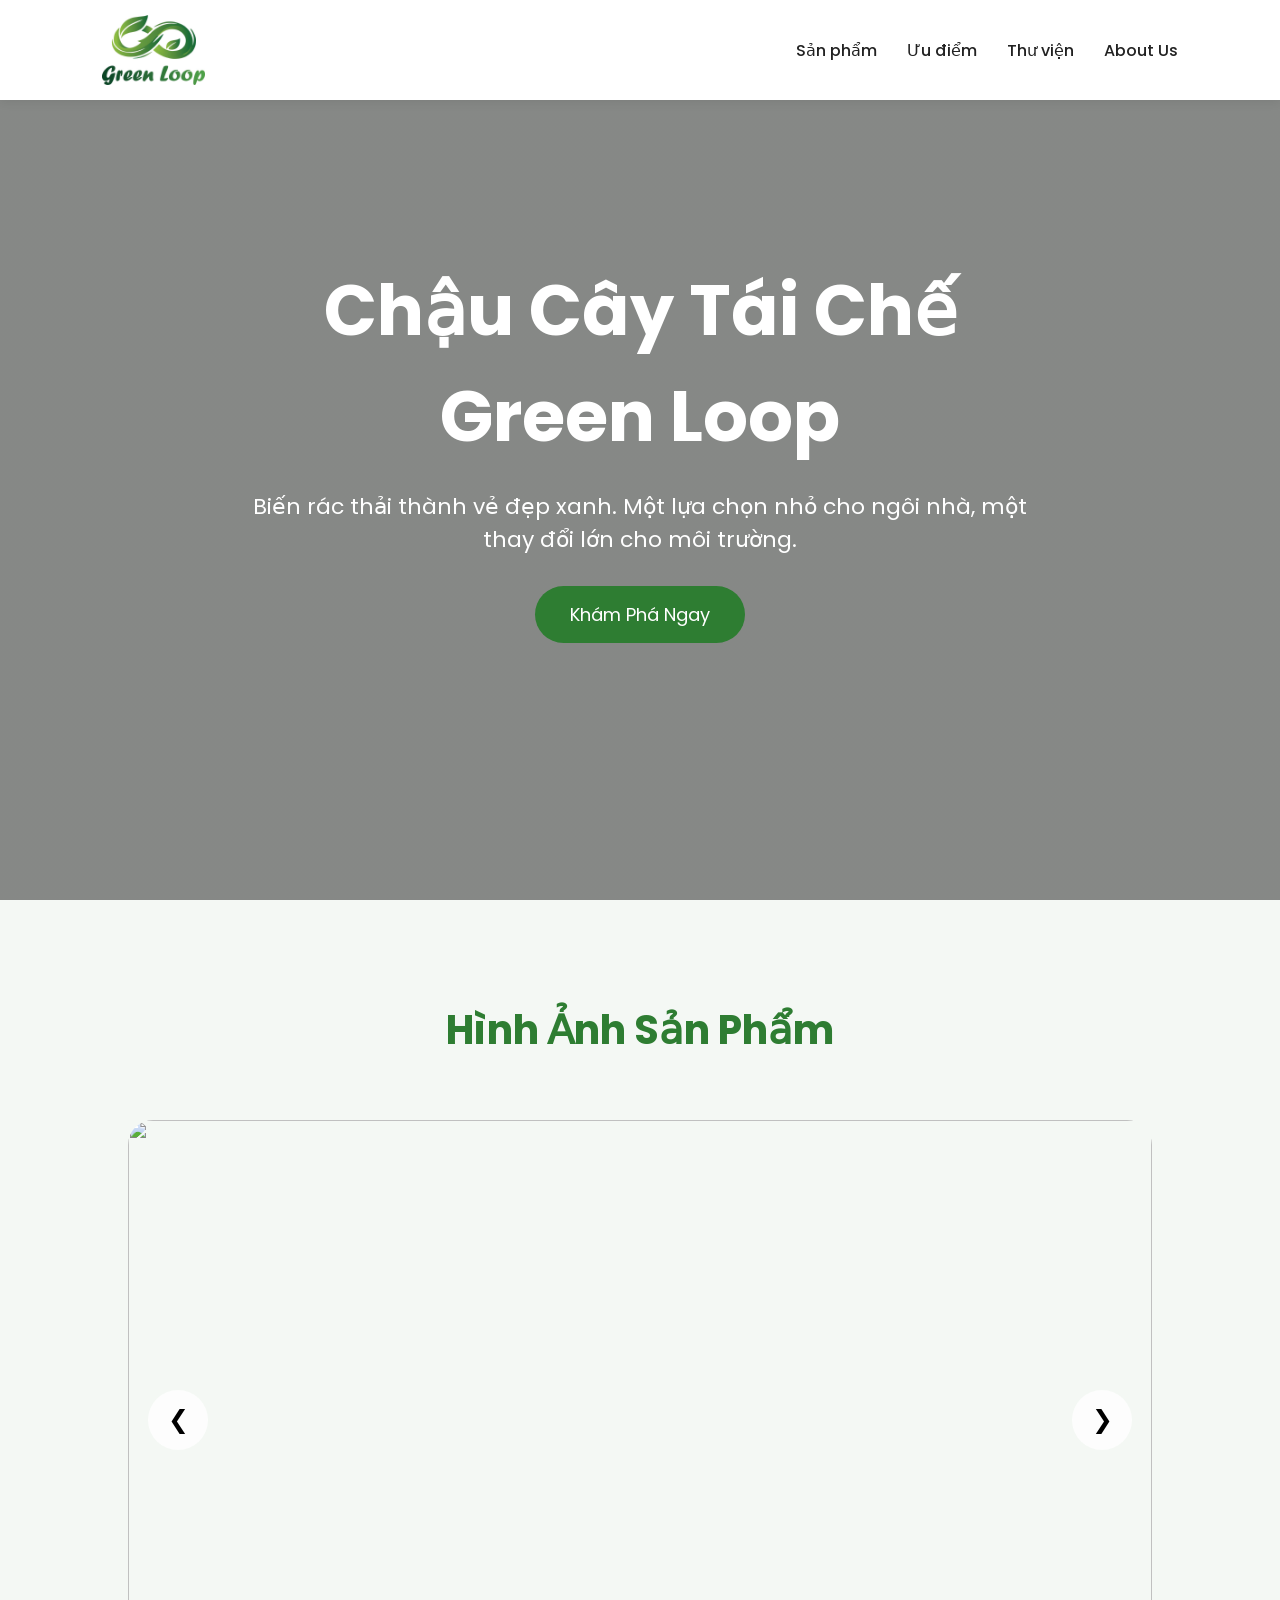
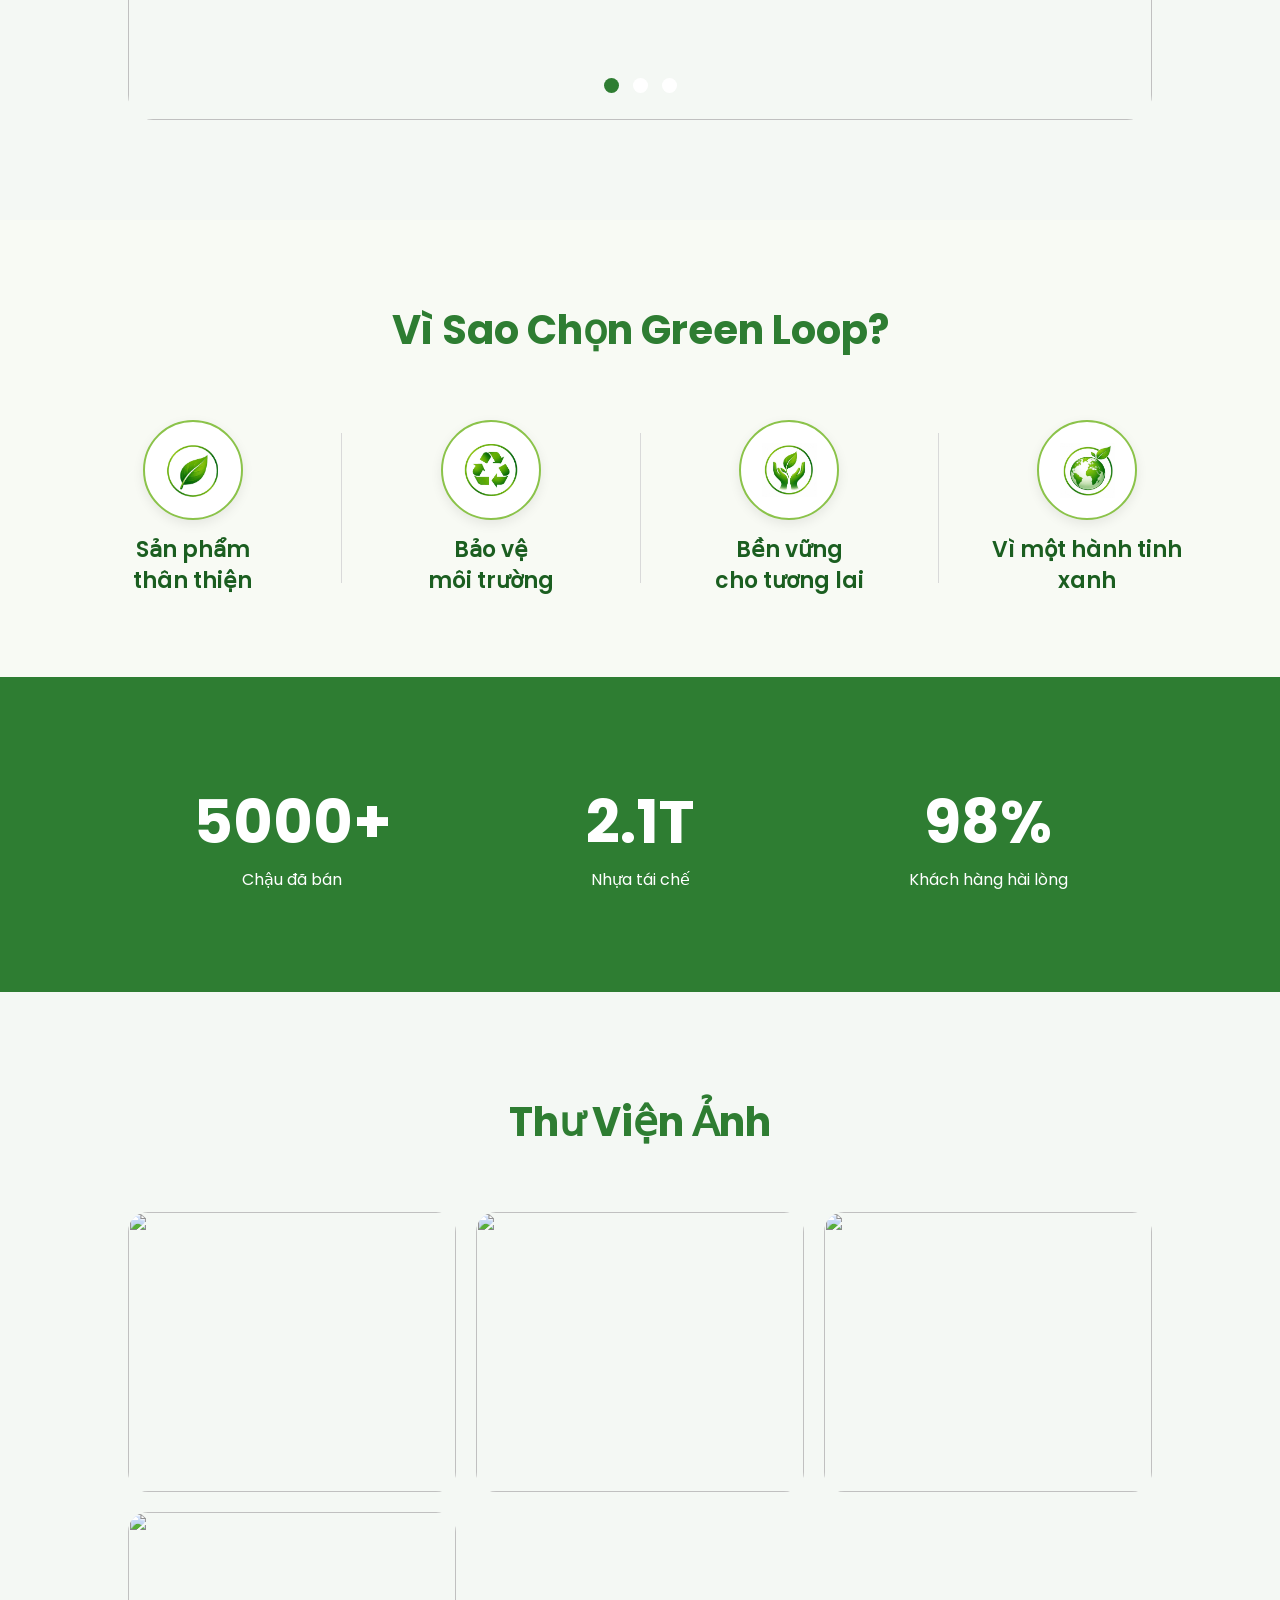
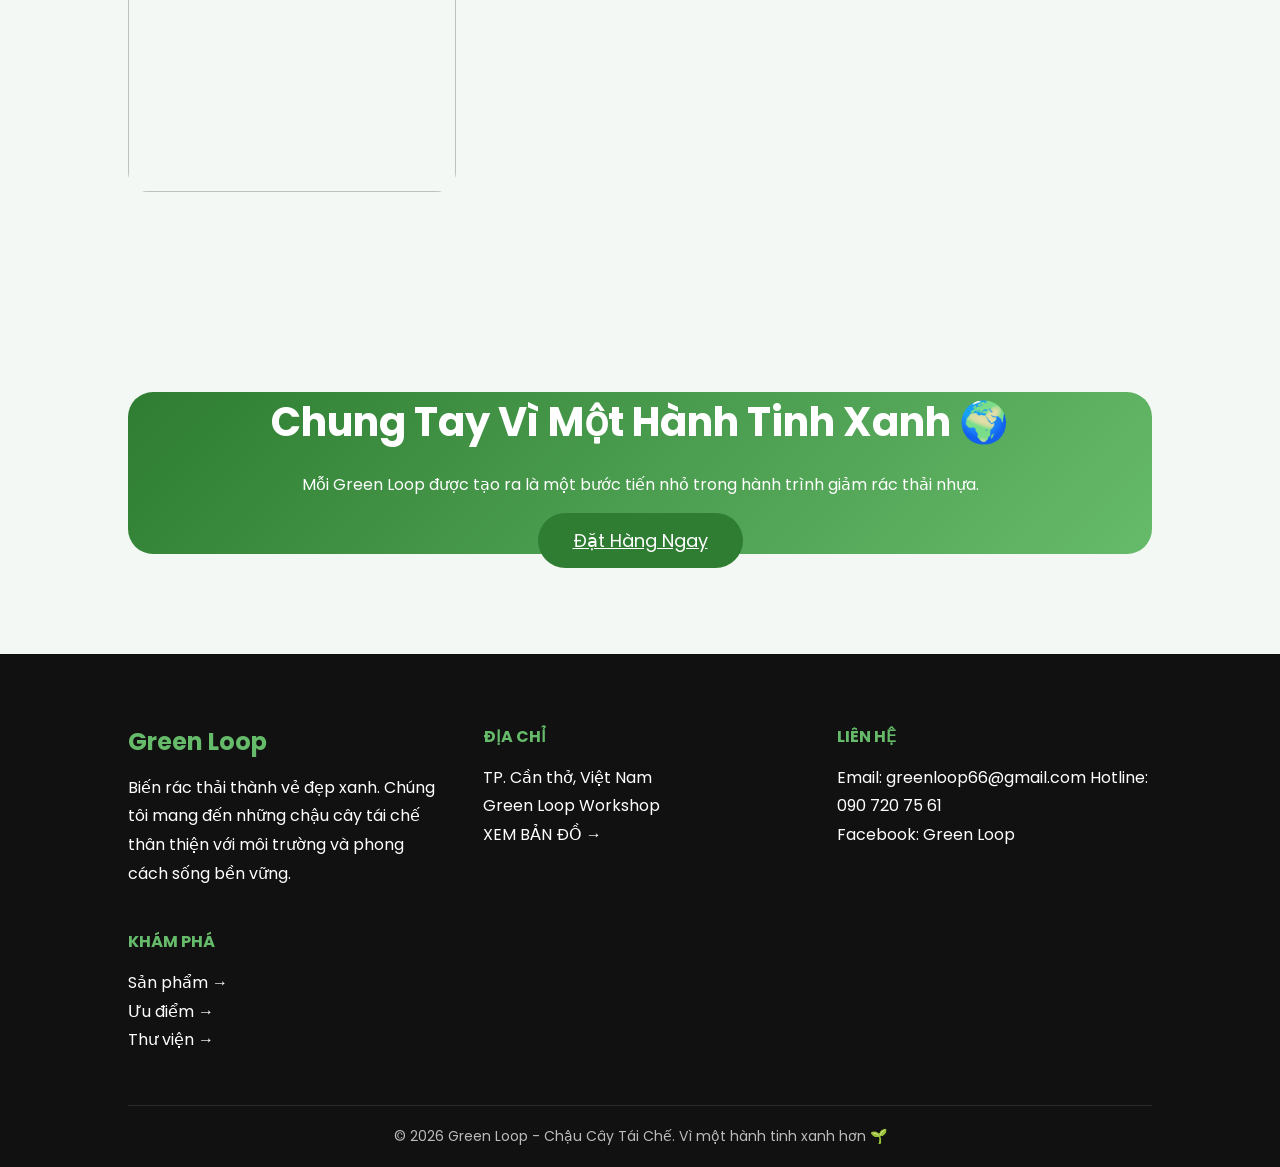
==== index.html @ 4710fe9a "fix" ====
<!DOCTYPE html>
<html lang="vi">
<head>
<meta charset="UTF-8">
<meta name="viewport" content="width=device-width, initial-scale=1.0">
<title>Green Loop - Chậu Cây Tái Chế</title>

<link href="https://fonts.googleapis.com/css2?family=Poppins:wght@300;400;500;600;700&display=swap" rel="stylesheet">

<style>

*{
    margin:0;
    padding:0;
    box-sizing:border-box;
    font-family:'Poppins',sans-serif;
}

html{
    scroll-behavior:smooth;
}

body{
    background:#f4f8f4;
    color:#333;
}

/* NAVBAR */

nav{
    position:fixed;
    top:0;
    width:100%;
    z-index:1000;
    display:flex;
    justify-content:space-between;
    align-items:center;
    padding:15px 8%;
    background:white;
    box-shadow:0 2px 10px rgba(0,0,0,.08);
}

.logo{
    display:flex;
    align-items:center;
}

.logo img{
    height:70px;
    width:auto;
    display:block;
}

nav ul{
    display:flex;
    list-style:none;
    gap:30px;
}

nav a{
    text-decoration:none;
    color:#222;
    font-weight:500;
}

/* HERO */

.hero{
    height:100vh;
    background:
    linear-gradient(rgba(0,0,0,.45),rgba(0,0,0,.45)),
    url('https://images.unsplash.com/photo-1485955900006-10f4d324d411?auto=format&fit=crop&w=1600&q=80');

    background-size:cover;
    background-position:center;

    display:flex;
    justify-content:center;
    align-items:center;
    text-align:center;
    color:white;
}

.hero-content{
    max-width:800px;
}

.hero h1{
    font-size:70px;
    margin-bottom:20px;
}

.hero p{
    font-size:22px;
    margin-bottom:30px;
}

.btn{
    background:#2e7d32;
    color:white;
    border:none;
    padding:15px 35px;
    border-radius:40px;
    cursor:pointer;
    font-size:18px;
    transition:.3s;
}

.btn:hover{
    transform:translateY(-4px);
}

/* SECTION */

section{
    padding:100px 10%;
}

.title{
    text-align:center;
    margin-bottom:60px;
    font-size:40px;
    color:#2e7d32;
}

/* SLIDER */

.slider{
    width:100%;
    height:600px;
    position:relative;
    overflow:hidden;
    border-radius:25px;
}

.slide{
    position:absolute;
    width:100%;
    height:100%;
    opacity:0;
    transition:1s;
}

.slide.active{
    opacity:1;
}

.slide img{
    width:100%;
    height:100%;
    object-fit:cover;
}

.prev,.next{
    position:absolute;
    top:50%;
    transform:translateY(-50%);
    width:60px;
    height:60px;
    border:none;
    border-radius:50%;
    font-size:25px;
    cursor:pointer;
    background:rgba(255,255,255,.8);
}

.prev{
    left:20px;
}

.next{
    right:20px;
}

.dots{
    position:absolute;
    bottom:20px;
    width:100%;
    text-align:center;
}

.dot{
    width:15px;
    height:15px;
    display:inline-block;
    margin:0 5px;
    border-radius:50%;
    background:white;
    cursor:pointer;
}

.dot.active{
    background:#2e7d32;
}

/* FEATURES */

.features{
    display:grid;
    grid-template-columns:repeat(auto-fit,minmax(250px,1fr));
    gap:30px;
}

.card{
    background:white;
    padding:35px;
    border-radius:20px;
    text-align:center;
    box-shadow:0 5px 20px rgba(0,0,0,.08);
    transition:.3s;
}

.card:hover{
    transform:translateY(-10px);
}

.card h3{
    margin:15px 0;
}

/* COUNTER */

.counter{
    background:#2e7d32;
    color:white;
}

.counter-grid{
    display:grid;
    grid-template-columns:repeat(3,1fr);
    text-align:center;
    gap:20px;
}

.number{
    font-size:60px;
    font-weight:bold;
}

/* GALLERY */

.gallery{
    display:grid;
    grid-template-columns:repeat(auto-fit,minmax(250px,1fr));
    gap:20px;
}

.gallery img{
    width:100%;
    height:280px;
    object-fit:cover;
    border-radius:20px;
    transition:.3s;
}

.gallery img:hover{
    transform:scale(1.05);
}

/* CTA */

.cta{
    text-align:center;
    background:linear-gradient(135deg,#2e7d32,#66bb6a);
    color:white;
    border-radius:25px;
}

/* FOOTER */


.footer-modern{
    background:#111;
    color:white;
    padding:70px 10% 20px;
}

.footer-container{
    display:grid;
    grid-template-columns:repeat(auto-fit,minmax(250px,1fr));
    gap:40px;
}

.footer-column h2{
    color:#66bb6a;
    margin-bottom:15px;
}

.footer-column h4{
    margin-bottom:15px;
    color:#66bb6a;
}

.footer-column p{
    line-height:1.8;
}

.footer-column a{
    color:#fff;
    text-decoration:none;
    transition:.3s;
}

.footer-column a:hover{
    color:#66bb6a;
}

.footer-bottom{
    text-align:center;
    margin-top:50px;
    padding-top:20px;
    border-top:1px solid rgba(255,255,255,.1);
    font-size:14px;
    color:#bbb;
}
/* map */
.map-modal{
    display:none;
    position:fixed;
    top:0;
    left:0;
    width:100%;
    height:100%;
    background:rgba(0,0,0,.7);
    z-index:9999;
}

.map-content{
    position:absolute;
    top:50%;
    left:50%;
    transform:translate(-50%,-50%);
    width:90%;
    max-width:900px;
    height:600px;
    background:white;
    border-radius:20px;
    overflow:hidden;
}

.map-content iframe{
    width:100%;
    height:100%;
    border:none;
}

.close-map{
    position:absolute;
    right:20px;
    top:10px;
    font-size:35px;
    cursor:pointer;
    z-index:1;
    color:#333;
}



@media(max-width:768px){

.hero h1{
    font-size:40px;
}

.hero p{
    font-size:18px;
}

.counter-grid{
    grid-template-columns:1fr;
}

.slider{
    height:300px;
}

}
#features{
    background:#f8faf4;
    padding:80px 5%;
}

.features-row{
    display:flex;
    justify-content:space-evenly;
    align-items:center;
}

.feature-item{
    width:220px;
    text-align:center;
}

.feature-icon{
    width:100px;
    height:100px;
    margin:0 auto 15px;
    border:2px solid #8bc34a;
    border-radius:50%;
    background:white;
    display:flex;
    justify-content:center;
    align-items:center;
    box-shadow:0 4px 12px rgba(0,0,0,.08);
}

.feature-icon img{
    width:55px;
    height:55px;
    object-fit:contain;
    display:block;
    margin:auto;
}

.feature-item h3{
    color:#1b5e20;
    font-size:22px;
    font-weight:600;
    line-height:1.4;
}

.feature-divider{
    width:1px;
    height:150px;
    background:#d9d9d9;
    margin:0 20px;
}
</style>
</head>
<body>

<nav>
    <a href="#top" class="logo">
    <img src="../images/logogreenloop.jpg" alt="Green Loop Logo">
</a>

    <ul>
        <li><a href="#slider">Sản phẩm</a></li>
        <li><a href="#features">Ưu điểm</a></li>
        <li><a href="#gallery">Thư viện</a></li>
        <li><a href="#footer">About Us</a></li>
    </ul>
</nav>

<section class="hero">
    <div class="hero-content">
        <h1>Chậu Cây Tái Chế Green Loop</h1>

        <p>
            Biến rác thải thành vẻ đẹp xanh.
            Một lựa chọn nhỏ cho ngôi nhà,
            một thay đổi lớn cho môi trường.
        </p>

        <button class="btn">
            Khám Phá Ngay
        </button>
    </div>
</section>

<section id="slider">

    <h2 class="title">Hình Ảnh Sản Phẩm</h2>

    <div class="slider">

        <div class="slide active">
            <img src="https://images.unsplash.com/photo-1463320726281-696a485928c7?auto=format&fit=crop&w=1400&q=80">
        </div>

        <div class="slide">
            <img src="https://images.unsplash.com/photo-1416879595882-3373a0480b5b?auto=format&fit=crop&w=1400&q=80">
        </div>

        <div class="slide">
            <img src="https://images.unsplash.com/photo-1466692476868-aef1dfb1e735?auto=format&fit=crop&w=1400&q=80">
        </div>

        <button class="prev">&#10094;</button>
        <button class="next">&#10095;</button>

        <div class="dots">
            <span class="dot active"></span>
            <span class="dot"></span>
            <span class="dot"></span>
        </div>

    </div>

</section>

<section id="features">

    <h2 class="title">Vì Sao Chọn Green Loop?</h2>

    <div class="features-row">

        <div class="feature-item">
            <div class="feature-icon">
                <img src="../images/leaf.png" alt="Leaf">
            </div>
            <h3>Sản phẩm<br>thân thiện</h3>
        </div>

        <div class="feature-divider"></div>

        <div class="feature-item">
            <div class="feature-icon">
                <img src="../images/recycle.png" alt="Recycle">
            </div>
            <h3>Bảo vệ<br>môi trường</h3>
        </div>

        <div class="feature-divider"></div>

        <div class="feature-item">
            <div class="feature-icon">
                <img src="../images/sustainability.png" alt="Sustainability">
            </div>
            <h3>Bền vững<br>cho tương lai</h3>
        </div>

        <div class="feature-divider"></div>

        <div class="feature-item">
            <div class="feature-icon">
                <img src="../images/earth.png" alt="Earth">
            </div>
            <h3>Vì một hành tinh<br>xanh</h3>
        </div>

    </div>

</section>

<section class="counter">

    <div class="counter-grid">

        <div>
            <div class="number">5000+</div>
            <p>Chậu đã bán</p>
        </div>

        <div>
            <div class="number">2.1T</div>
            <p>Nhựa tái chế</p>
        </div>

        <div>
            <div class="number">98%</div>
            <p>Khách hàng hài lòng</p>
        </div>

    </div>

</section>

<section id="gallery">

    <h2 class="title">Thư Viện Ảnh</h2>

    <div class="gallery">

        <img src="https://images.unsplash.com/photo-1485955900006-10f4d324d411?auto=format&fit=crop&w=800&q=80">

        <img src="https://images.unsplash.com/photo-1463320726281-696a485928c7?auto=format&fit=crop&w=800&q=80">

        <img src="https://images.unsplash.com/photo-1416879595882-3373a0480b5b?auto=format&fit=crop&w=800&q=80">

        <img src="https://images.unsplash.com/photo-1466692476868-aef1dfb1e735?auto=format&fit=crop&w=800&q=80">

    </div>

</section>

<section>

    <div class="cta">

        <h2 style="font-size:40px;margin-bottom:20px">
            Chung Tay Vì Một Hành Tinh Xanh 🌍
        </h2>

        <p style="margin-bottom:30px">
            Mỗi Green Loop được tạo ra là một bước tiến nhỏ
            trong hành trình giảm rác thải nhựa.
        </p>

       <a href="https://www.facebook.com/profile.php?id=61590244239722" class="btn">
    Đặt Hàng Ngay
</a>

    </div>

</section>


<footer id="footer" class="footer-modern">

    <div class="footer-container">

        <div class="footer-column">
            <h2>Green Loop</h2>
            <p>
                Biến rác thải thành vẻ đẹp xanh.
                Chúng tôi mang đến những chậu cây tái chế thân thiện
                với môi trường và phong cách sống bền vững.
            </p>
        </div>

        <div class="footer-column">
            <h4>ĐỊA CHỈ</h4>
            <p>
                TP. Cần thở, Việt Nam<br>
                Green Loop Workshop<br>
                <a href="#" onclick="openMap(); return false;">
    XEM BẢN ĐỒ →
</a>
            </p>
        </div>

        <div class="footer-column">
            <h4>LIÊN HỆ</h4>
            <p>
                Email:
                <a href="https://mail.google.com/mail/?view=cm&fs=1&to=greenloop66@gmail.com">
    greenloop66@gmail.com
</a>

                Hotline:
                <a href="tel:090 720 75 61">
                    090 720 75 61
                </a><br>

                Facebook:
                <a href="https://www.facebook.com/profile.php?id=61590244239722">
                    Green Loop
                </a>
            </p>
        </div>

        <div class="footer-column">
            <h4>KHÁM PHÁ</h4>

            <p>
                <a href="#slider">Sản phẩm →</a><br>
                <a href="#features">Ưu điểm →</a><br>
                <a href="#gallery">Thư viện →</a>
            </p>

        </div>

    </div>

    <div class="footer-bottom">
        © 2026 Green Loop - Chậu Cây Tái Chế. Vì một hành tinh xanh hơn 🌱
    </div>

</footer>

<div id="mapModal" class="map-modal">

    <div class="map-content">

        <span class="close-map" onclick="closeMap()">&times;</span>

        <iframe
            src="https://www.google.com/maps?q=10.047038449428412, 105.78667939641484&z=15&output=embed"
            allowfullscreen=""
            loading="lazy">
        </iframe>

    </div>

</div>

<script>

const slides=document.querySelectorAll('.slide');
const dots=document.querySelectorAll('.dot');
const next=document.querySelector('.next');
const prev=document.querySelector('.prev');

let current=0;

function showSlide(index){

slides.forEach(slide=>{
slide.classList.remove('active');
});

dots.forEach(dot=>{
dot.classList.remove('active');
});

slides[index].classList.add('active');
dots[index].classList.add('active');

}
function openMap(){
    document.getElementById('mapModal').style.display='block';
}

function closeMap(){
    document.getElementById('mapModal').style.display='none';
}

window.addEventListener('click',function(e){
    const modal=document.getElementById('mapModal');

    if(e.target===modal){
        modal.style.display='none';
    }
});

function nextSlide(){

current++;

if(current>=slides.length){
current=0;
}

showSlide(current);

}

function prevSlide(){

current--;

if(current<0){
current=slides.length-1;
}

showSlide(current);

}

next.addEventListener('click',nextSlide);
prev.addEventListener('click',prevSlide);

dots.forEach((dot,index)=>{

dot.addEventListener('click',()=>{

current=index;
showSlide(current);

});

});

setInterval(nextSlide,4000);

</script>

</body>
</html>
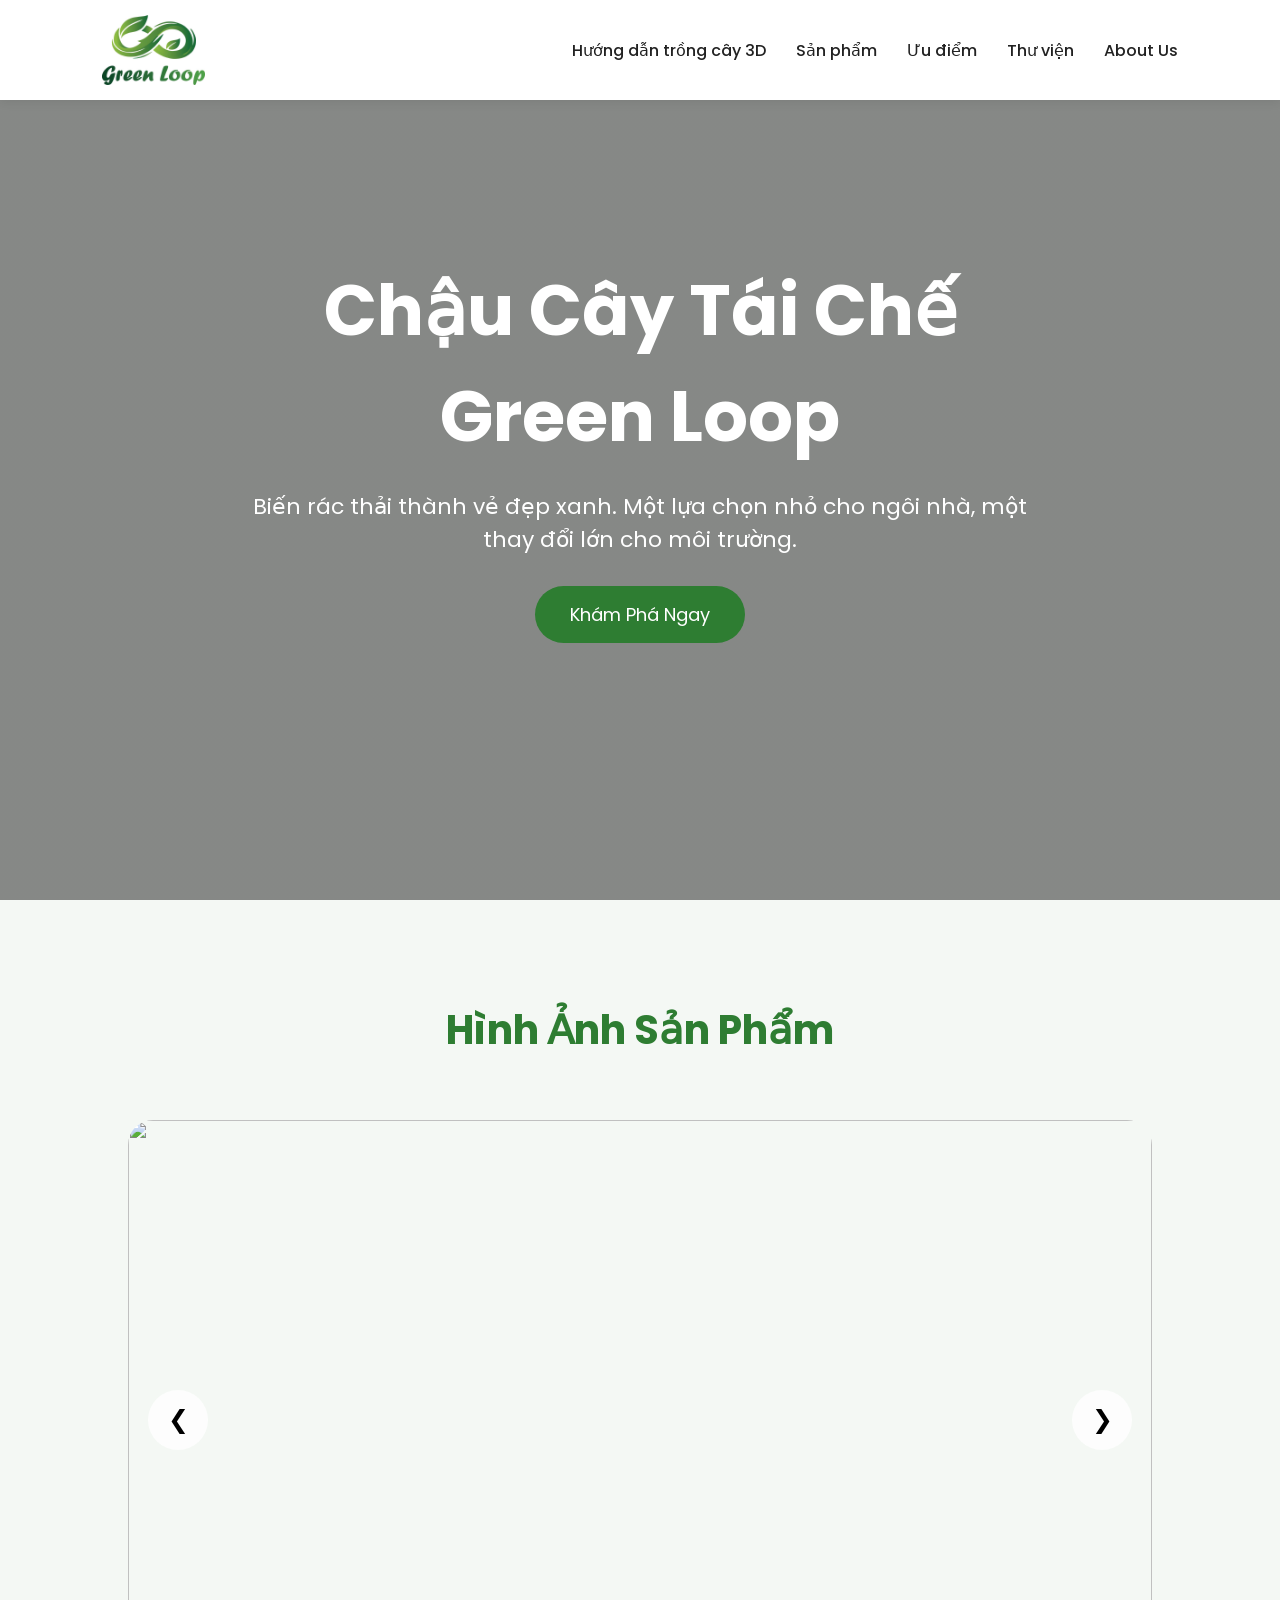
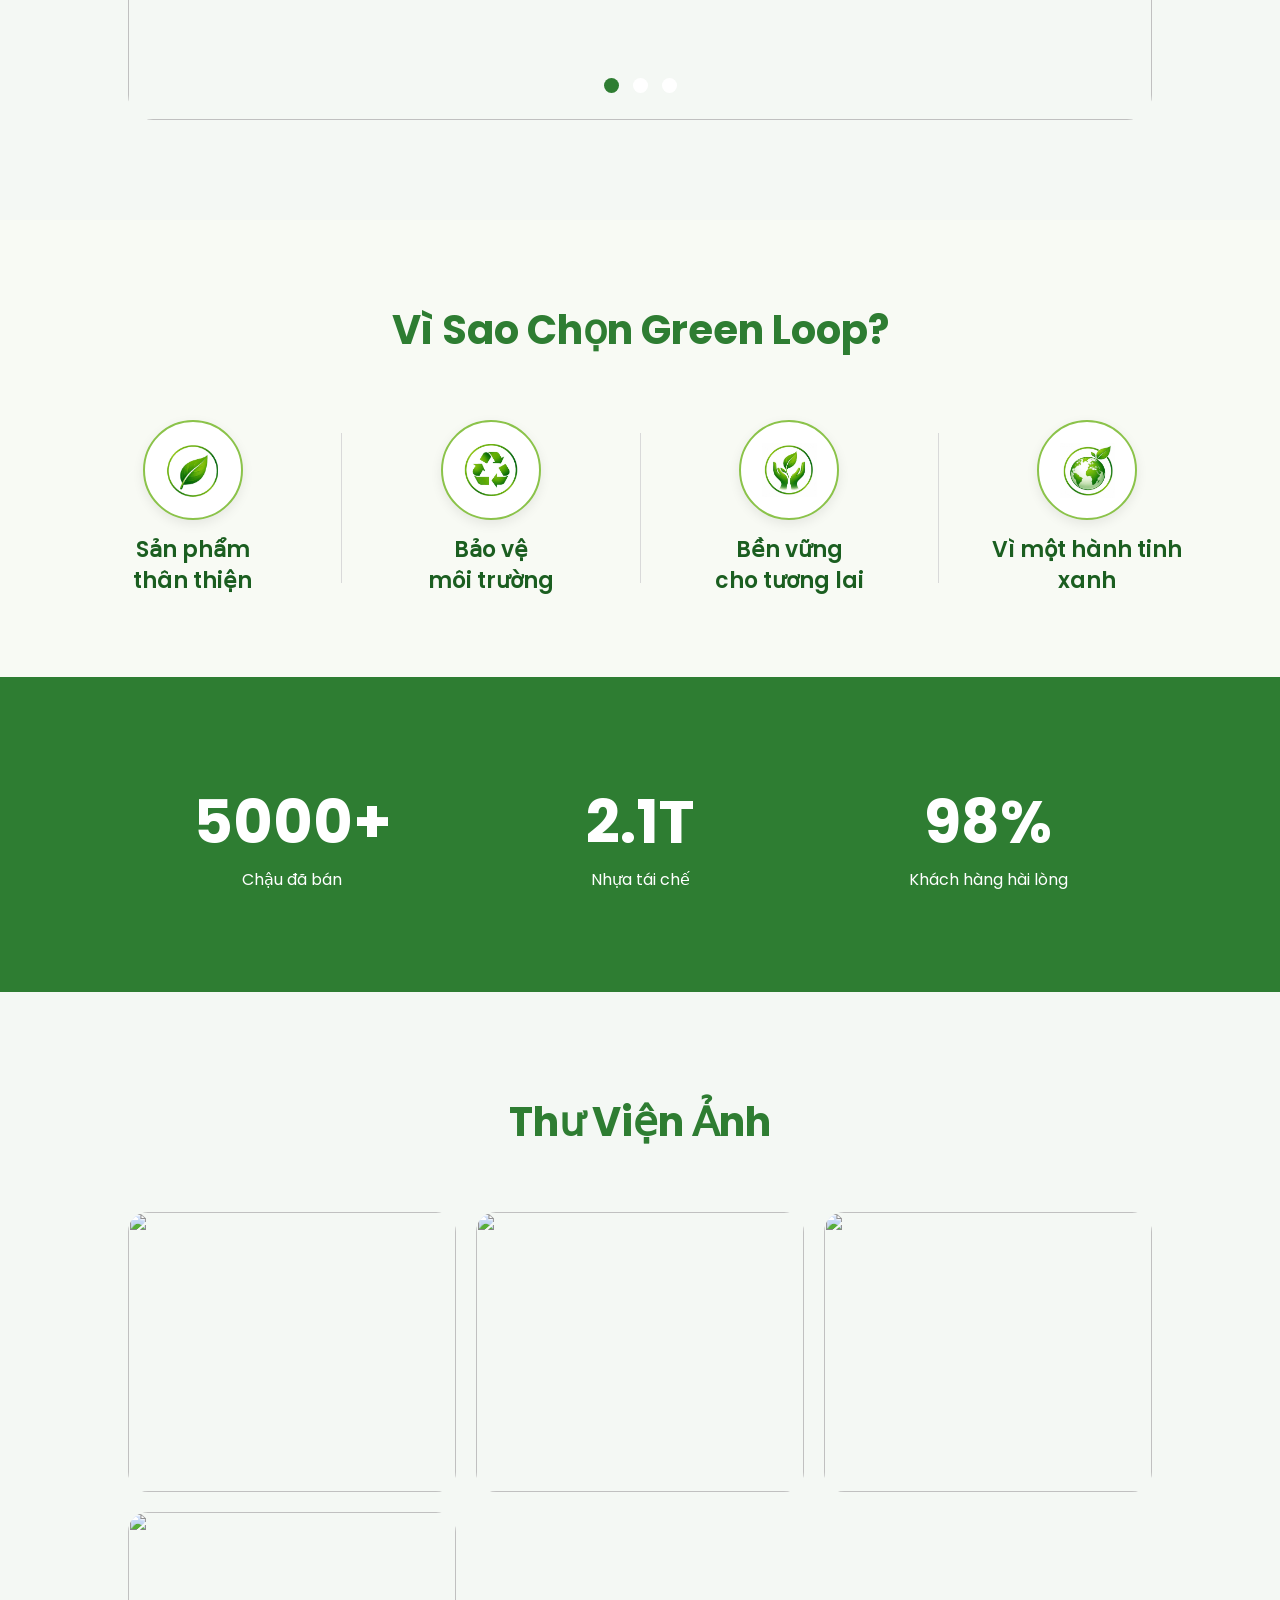
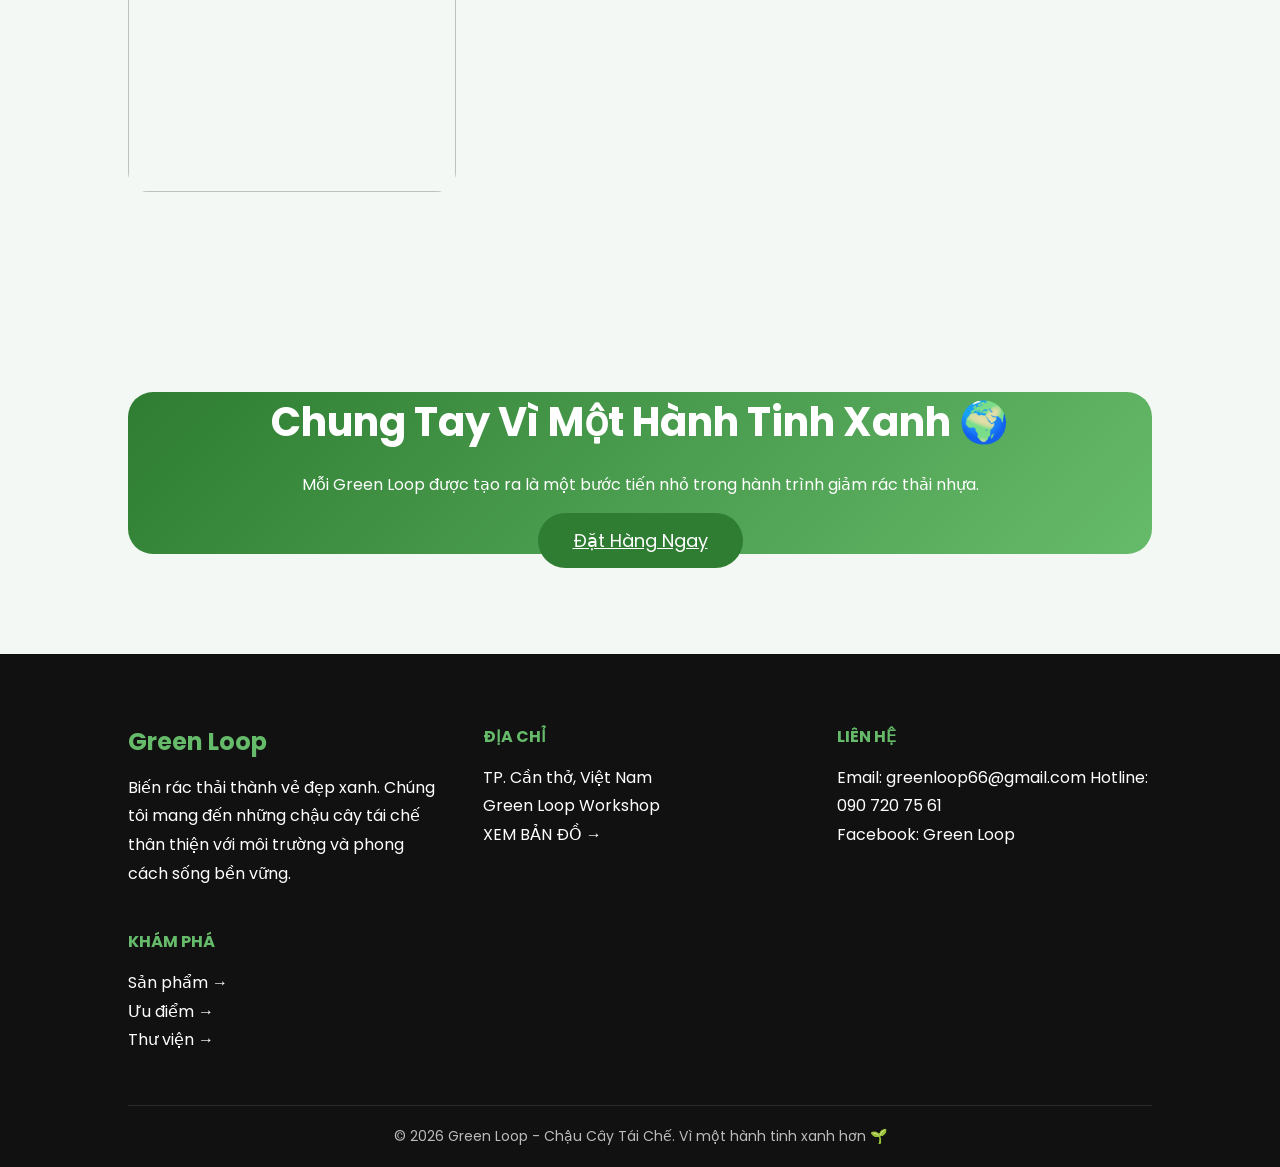
==== commit 5cb6c0a8: "done-guide" ====
--- a/index.html
+++ b/index.html
@@ -431,10 +431,13 @@
 
 <nav>
     <a href="#top" class="logo">
-    <img src="../images/logogreenloop.jpg" alt="Green Loop Logo">
+    <img src="images/logogreenloop.jpg" alt="Green Loop Logo">
 </a>
 
     <ul>
+       <li></li> <a href="/guide.html">
+    Hướng dẫn trồng cây 3D
+</a></li>
         <li><a href="#slider">Sản phẩm</a></li>
         <li><a href="#features">Ưu điểm</a></li>
         <li><a href="#gallery">Thư viện</a></li>
@@ -497,7 +500,7 @@
 
         <div class="feature-item">
             <div class="feature-icon">
-                <img src="../images/leaf.png" alt="Leaf">
+                <img src="images/leaf.png" alt="Leaf">
             </div>
             <h3>Sản phẩm<br>thân thiện</h3>
         </div>
@@ -506,7 +509,7 @@
 
         <div class="feature-item">
             <div class="feature-icon">
-                <img src="../images/recycle.png" alt="Recycle">
+                <img src="images/recycle.png" alt="Recycle">
             </div>
             <h3>Bảo vệ<br>môi trường</h3>
         </div>
@@ -515,7 +518,7 @@
 
         <div class="feature-item">
             <div class="feature-icon">
-                <img src="../images/sustainability.png" alt="Sustainability">
+                <img src="images/sustainability.png" alt="Sustainability">
             </div>
             <h3>Bền vững<br>cho tương lai</h3>
         </div>
@@ -524,7 +527,7 @@
 
         <div class="feature-item">
             <div class="feature-icon">
-                <img src="../images/earth.png" alt="Earth">
+                <img src="images/earth.png" alt="Earth">
             </div>
             <h3>Vì một hành tinh<br>xanh</h3>
         </div>
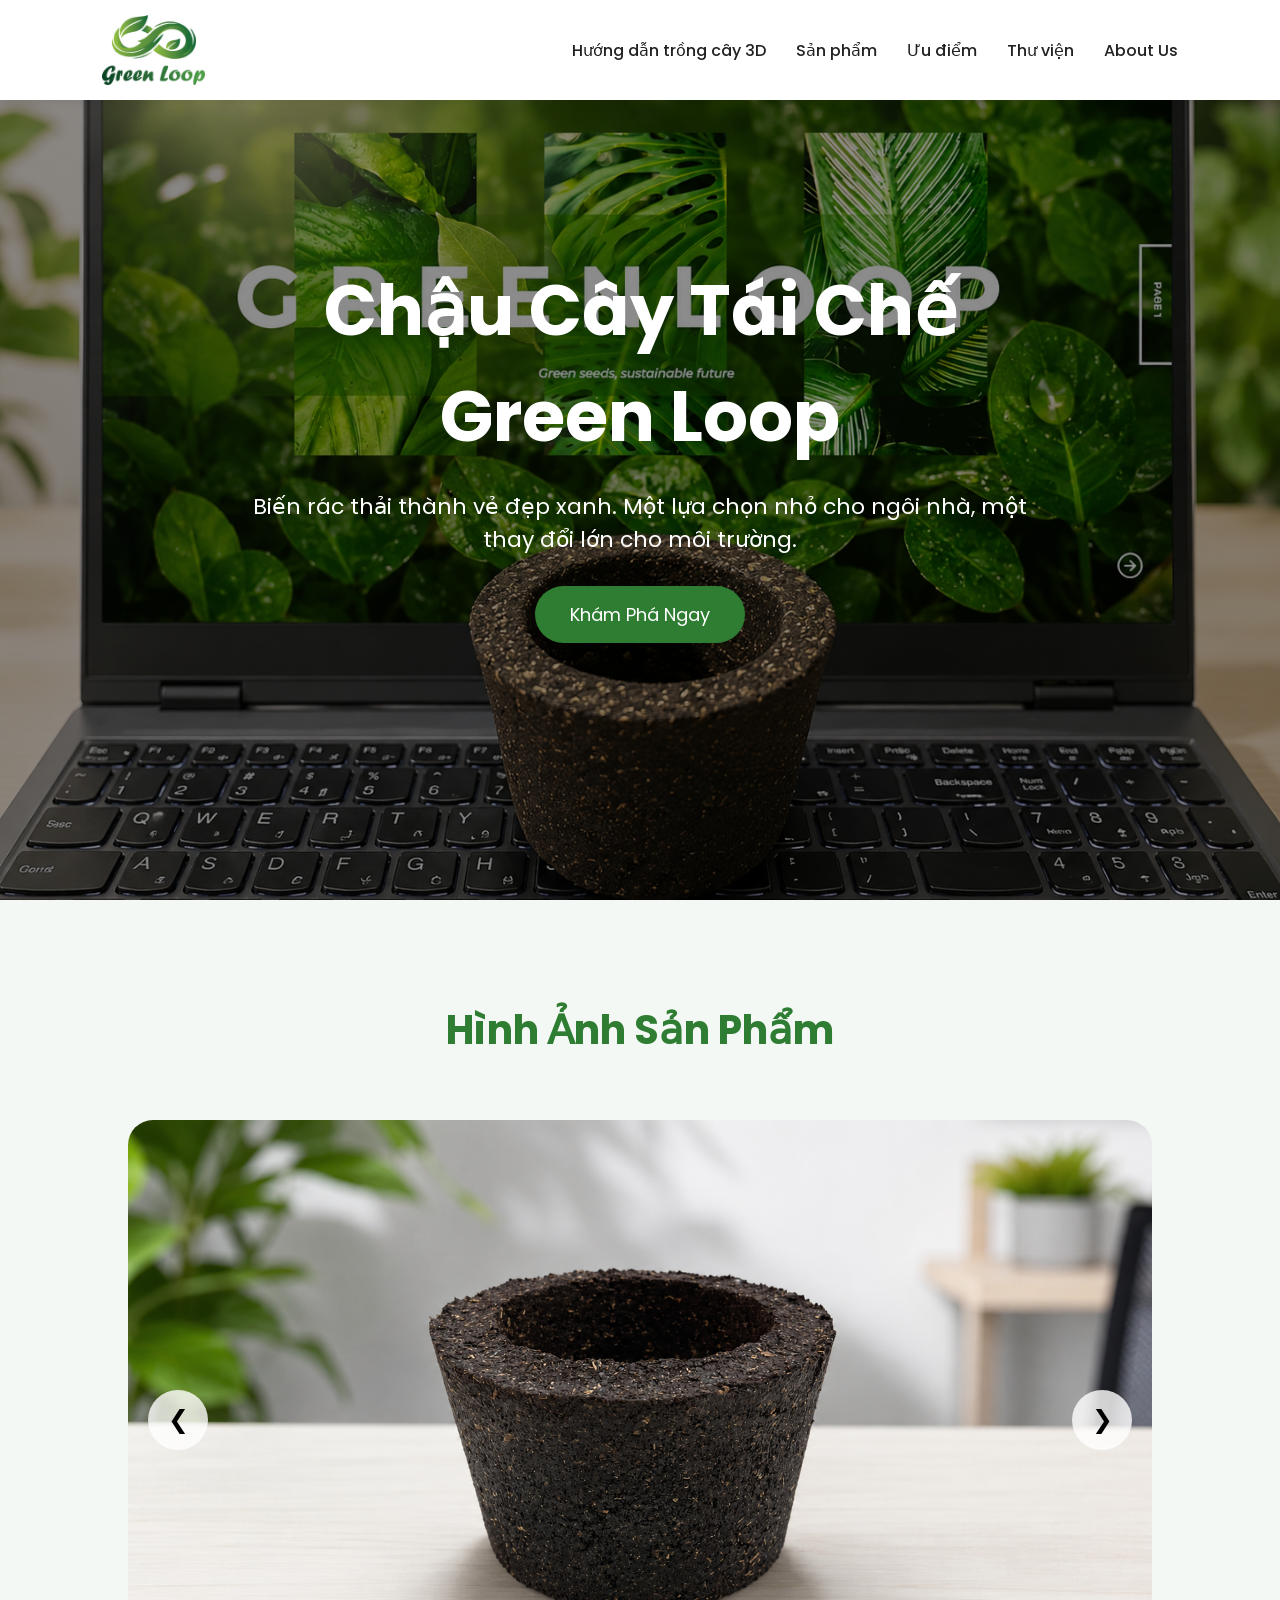
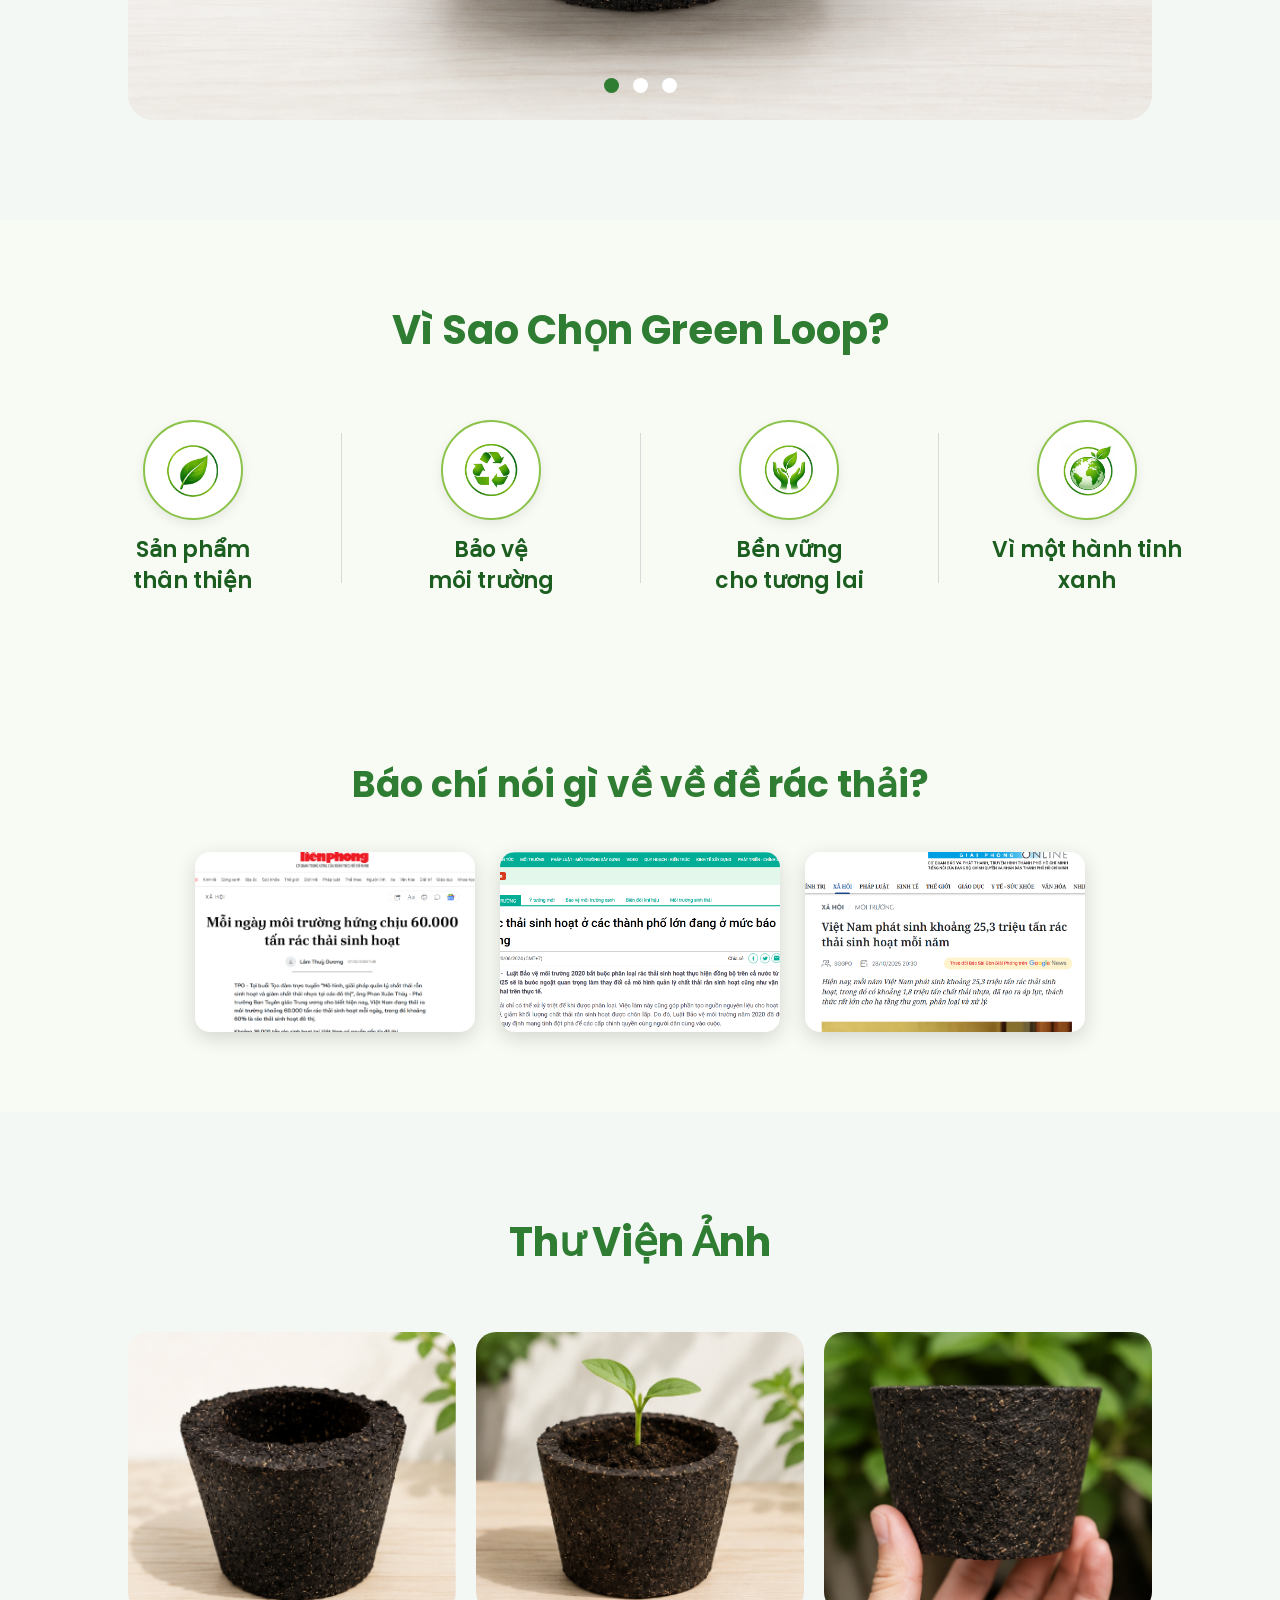
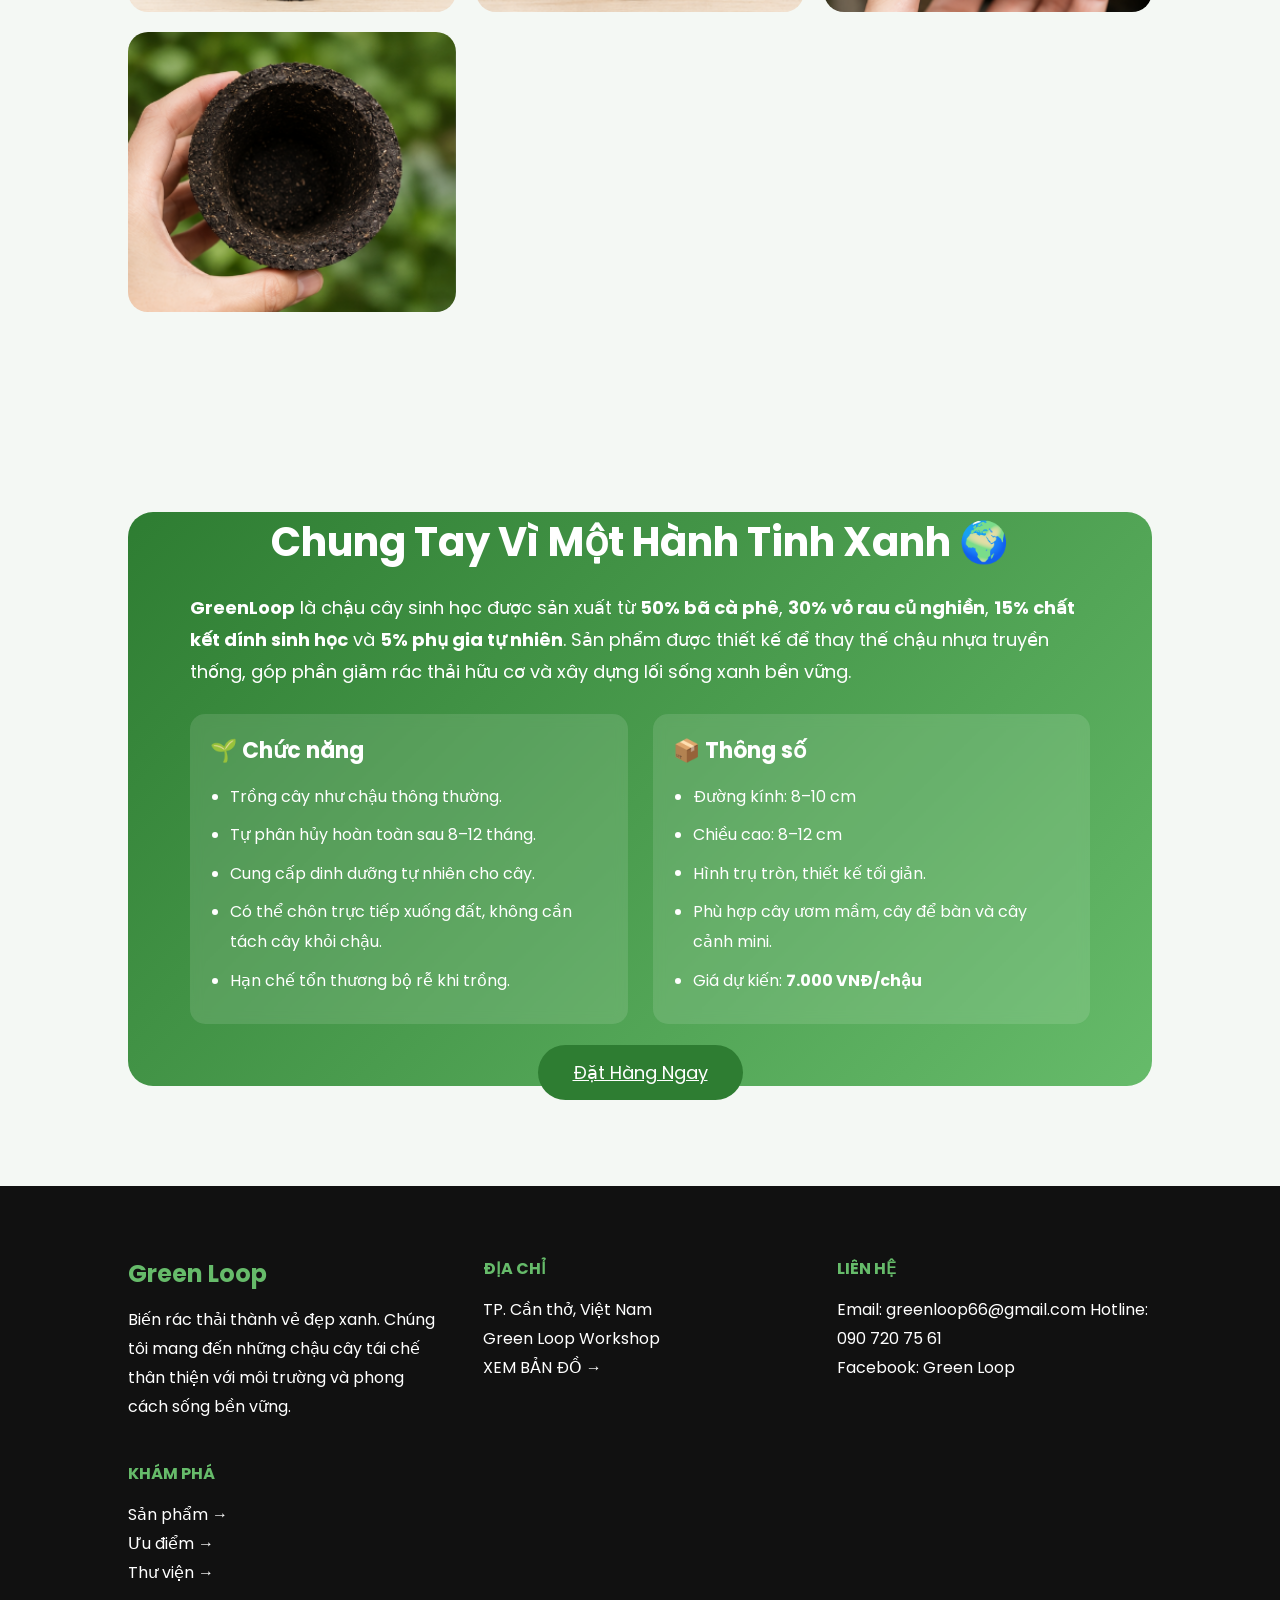
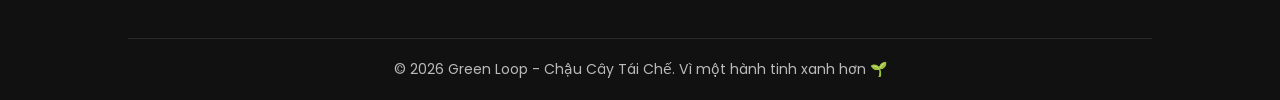
==== commit 04795877: "alldonehtml" ====
--- a/index.html
+++ b/index.html
@@ -69,7 +69,7 @@
     height:100vh;
     background:
     linear-gradient(rgba(0,0,0,.45),rgba(0,0,0,.45)),
-    url('https://images.unsplash.com/photo-1485955900006-10f4d324d411?auto=format&fit=crop&w=1600&q=80');
+    url('images/banner.png');
 
     background-size:cover;
     background-position:center;
@@ -425,6 +425,83 @@
     background:#d9d9d9;
     margin:0 20px;
 }
+.news{
+    padding:80px 8%;
+    background:#f8faf4;
+}
+
+.news-title{
+    text-align:center;
+    font-size:36px;
+    color:#2e7d32;
+    margin-bottom:40px;
+}
+
+.news-grid{
+    display:flex;
+    justify-content:center;
+    gap:25px;
+    flex-wrap:wrap;
+}
+
+.news-card{
+    width:280px;
+    height:180px;
+    overflow:hidden;
+    border-radius:15px;
+    box-shadow:0 6px 20px rgba(0,0,0,.15);
+    transition:.3s;
+}
+
+.news-card img{
+    width:100%;
+    height:100%;
+    object-fit:cover;
+    display:block;
+}
+
+.news-card:hover{
+    transform:translateY(-6px);
+}
+.product-info{
+    max-width:900px;
+    margin:0 auto 35px;
+    text-align:left;
+    color:white;
+}
+
+.product-info p{
+    font-size:18px;
+    line-height:1.8;
+    margin-bottom:25px;
+}
+
+.product-grid{
+    display:grid;
+    grid-template-columns:repeat(auto-fit,minmax(320px,1fr));
+    gap:25px;
+}
+
+.product-item{
+    background:rgba(255,255,255,.12);
+    padding:20px;
+    border-radius:15px;
+    backdrop-filter:blur(6px);
+}
+
+.product-item h4{
+    margin-bottom:15px;
+    font-size:22px;
+}
+
+.product-item ul{
+    padding-left:20px;
+    line-height:1.9;
+}
+
+.product-item li{
+    margin-bottom:8px;
+}
 </style>
 </head>
 <body>
@@ -435,9 +512,11 @@
 </a>
 
     <ul>
-       <li></li> <a href="/guide.html">
-    Hướng dẫn trồng cây 3D
-</a></li>
+      <li>
+    <a href="#" onclick="window.location.href='guide.html'">
+        Hướng dẫn trồng cây 3D
+    </a>
+</li>
         <li><a href="#slider">Sản phẩm</a></li>
         <li><a href="#features">Ưu điểm</a></li>
         <li><a href="#gallery">Thư viện</a></li>
@@ -468,15 +547,19 @@
     <div class="slider">
 
         <div class="slide active">
-            <img src="https://images.unsplash.com/photo-1463320726281-696a485928c7?auto=format&fit=crop&w=1400&q=80">
+            <img src="images/chau1.png">
         </div>
 
         <div class="slide">
-            <img src="https://images.unsplash.com/photo-1416879595882-3373a0480b5b?auto=format&fit=crop&w=1400&q=80">
+            <img src="images/chau2.png">
         </div>
 
         <div class="slide">
-            <img src="https://images.unsplash.com/photo-1466692476868-aef1dfb1e735?auto=format&fit=crop&w=1400&q=80">
+            <img src="images/chau3.png">
+        </div>
+
+        <div class="slide">
+            <img src="images/chau4.png">
         </div>
 
         <button class="prev">&#10094;</button>
@@ -536,24 +619,23 @@
 
 </section>
 
-<section class="counter">
-
-    <div class="counter-grid">
-
-        <div>
-            <div class="number">5000+</div>
-            <p>Chậu đã bán</p>
-        </div>
-
-        <div>
-            <div class="number">2.1T</div>
-            <p>Nhựa tái chế</p>
-        </div>
-
-        <div>
-            <div class="number">98%</div>
-            <p>Khách hàng hài lòng</p>
-        </div>
+<section class="news">
+
+    <h2 class="news-title">Báo chí nói gì về về đề rác thải?</h2>
+
+    <div class="news-grid">
+
+        <a href="https://tienphong.vn/moi-ngay-moi-truong-hung-chiu-60000-tan-rac-thai-sinh-hoat-post1618215.tpo" target="_blank" class="news-card">
+            <img src="images/news1.png" alt="Bài báo 1">
+        </a>
+
+        <a href="https://moitruongxaydungvn.vn/rac-thai-sinh-hoat-o-cac-thanh-pho-lon-dang-o-muc-bao-dong-thuc-trang-va-giai-phap-khac-phuc" target="_blank" class="news-card">
+            <img src="images/news2.png" alt="Bài báo 2">
+        </a>
+
+        <a href="https://www.sggp.org.vn/viet-nam-phat-sinh-khoang-253-trieu-tan-rac-thai-sinh-hoat-moi-nam-post820455.html" target="_blank" class="news-card">
+            <img src="images/news3.png" alt="Bài báo 3">
+        </a>
 
     </div>
 
@@ -565,14 +647,15 @@
 
     <div class="gallery">
 
-        <img src="https://images.unsplash.com/photo-1485955900006-10f4d324d411?auto=format&fit=crop&w=800&q=80">
-
-        <img src="https://images.unsplash.com/photo-1463320726281-696a485928c7?auto=format&fit=crop&w=800&q=80">
-
-        <img src="https://images.unsplash.com/photo-1416879595882-3373a0480b5b?auto=format&fit=crop&w=800&q=80">
-
-        <img src="https://images.unsplash.com/photo-1466692476868-aef1dfb1e735?auto=format&fit=crop&w=800&q=80">
-
+        <img src="images/thuvienchau1.png">
+         
+        <img src="images/thuvienchau2.png">
+
+        <img src="images/thuvienchau3.png">
+
+        <img src="images/thuvienchau4.png">
+
+        
     </div>
 
 </section>
@@ -585,10 +668,44 @@
             Chung Tay Vì Một Hành Tinh Xanh 🌍
         </h2>
 
-        <p style="margin-bottom:30px">
-            Mỗi Green Loop được tạo ra là một bước tiến nhỏ
-            trong hành trình giảm rác thải nhựa.
-        </p>
+        <div class="product-info">
+
+    <p>
+        <strong>GreenLoop</strong> là chậu cây sinh học được sản xuất từ
+        <strong>50% bã cà phê</strong>, <strong>30% vỏ rau củ nghiền</strong>,
+        <strong>15% chất kết dính sinh học</strong> và
+        <strong>5% phụ gia tự nhiên</strong>.
+        Sản phẩm được thiết kế để thay thế chậu nhựa truyền thống, góp phần giảm
+        rác thải hữu cơ và xây dựng lối sống xanh bền vững.
+    </p>
+
+    <div class="product-grid">
+
+        <div class="product-item">
+            <h4>🌱 Chức năng</h4>
+            <ul>
+                <li>Trồng cây như chậu thông thường.</li>
+                <li>Tự phân hủy hoàn toàn sau 8–12 tháng.</li>
+                <li>Cung cấp dinh dưỡng tự nhiên cho cây.</li>
+                <li>Có thể chôn trực tiếp xuống đất, không cần tách cây khỏi chậu.</li>
+                <li>Hạn chế tổn thương bộ rễ khi trồng.</li>
+            </ul>
+        </div>
+
+        <div class="product-item">
+            <h4>📦 Thông số</h4>
+            <ul>
+                <li>Đường kính: 8–10 cm</li>
+                <li>Chiều cao: 8–12 cm</li>
+                <li>Hình trụ tròn, thiết kế tối giản.</li>
+                <li>Phù hợp cây ươm mầm, cây để bàn và cây cảnh mini.</li>
+                <li>Giá dự kiến: <strong>7.000 VNĐ/chậu</strong></li>
+            </ul>
+        </div>
+
+    </div>
+
+</div>
 
        <a href="https://www.facebook.com/profile.php?id=61590244239722" class="btn">
     Đặt Hàng Ngay
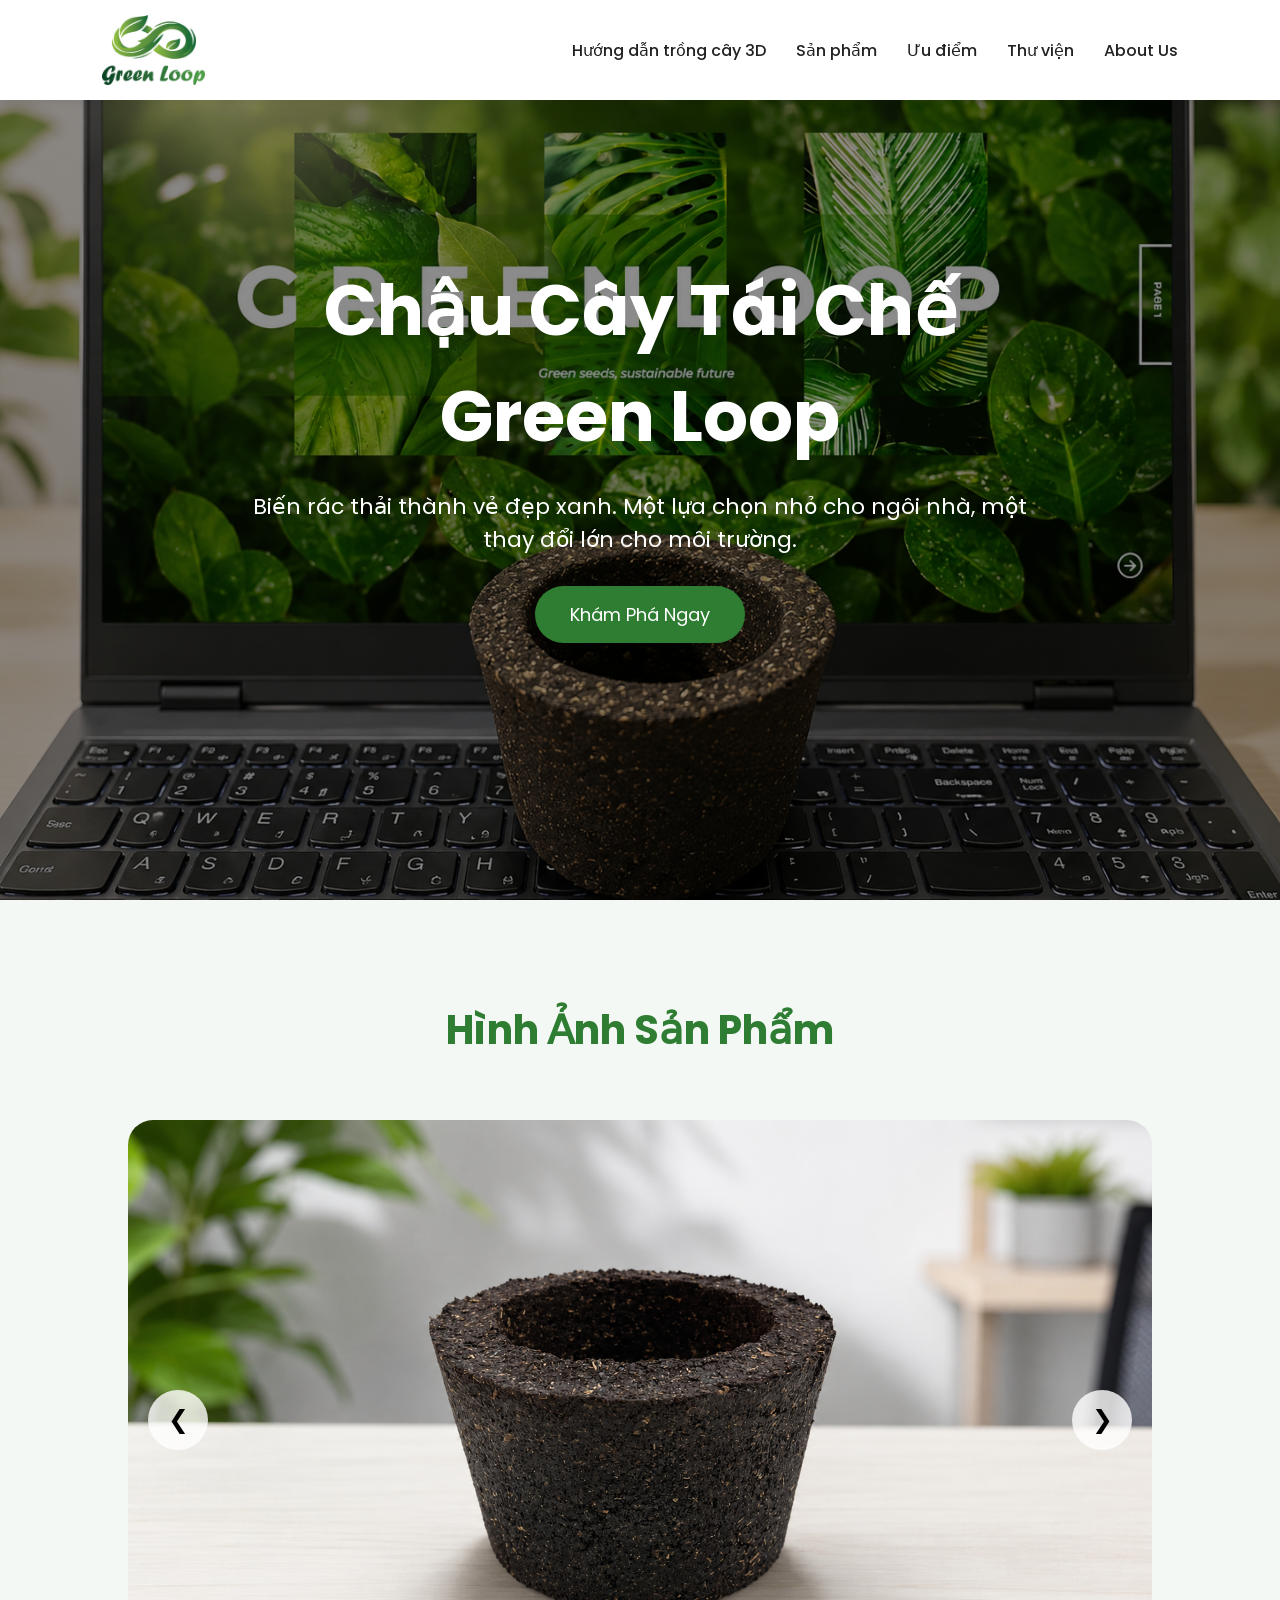
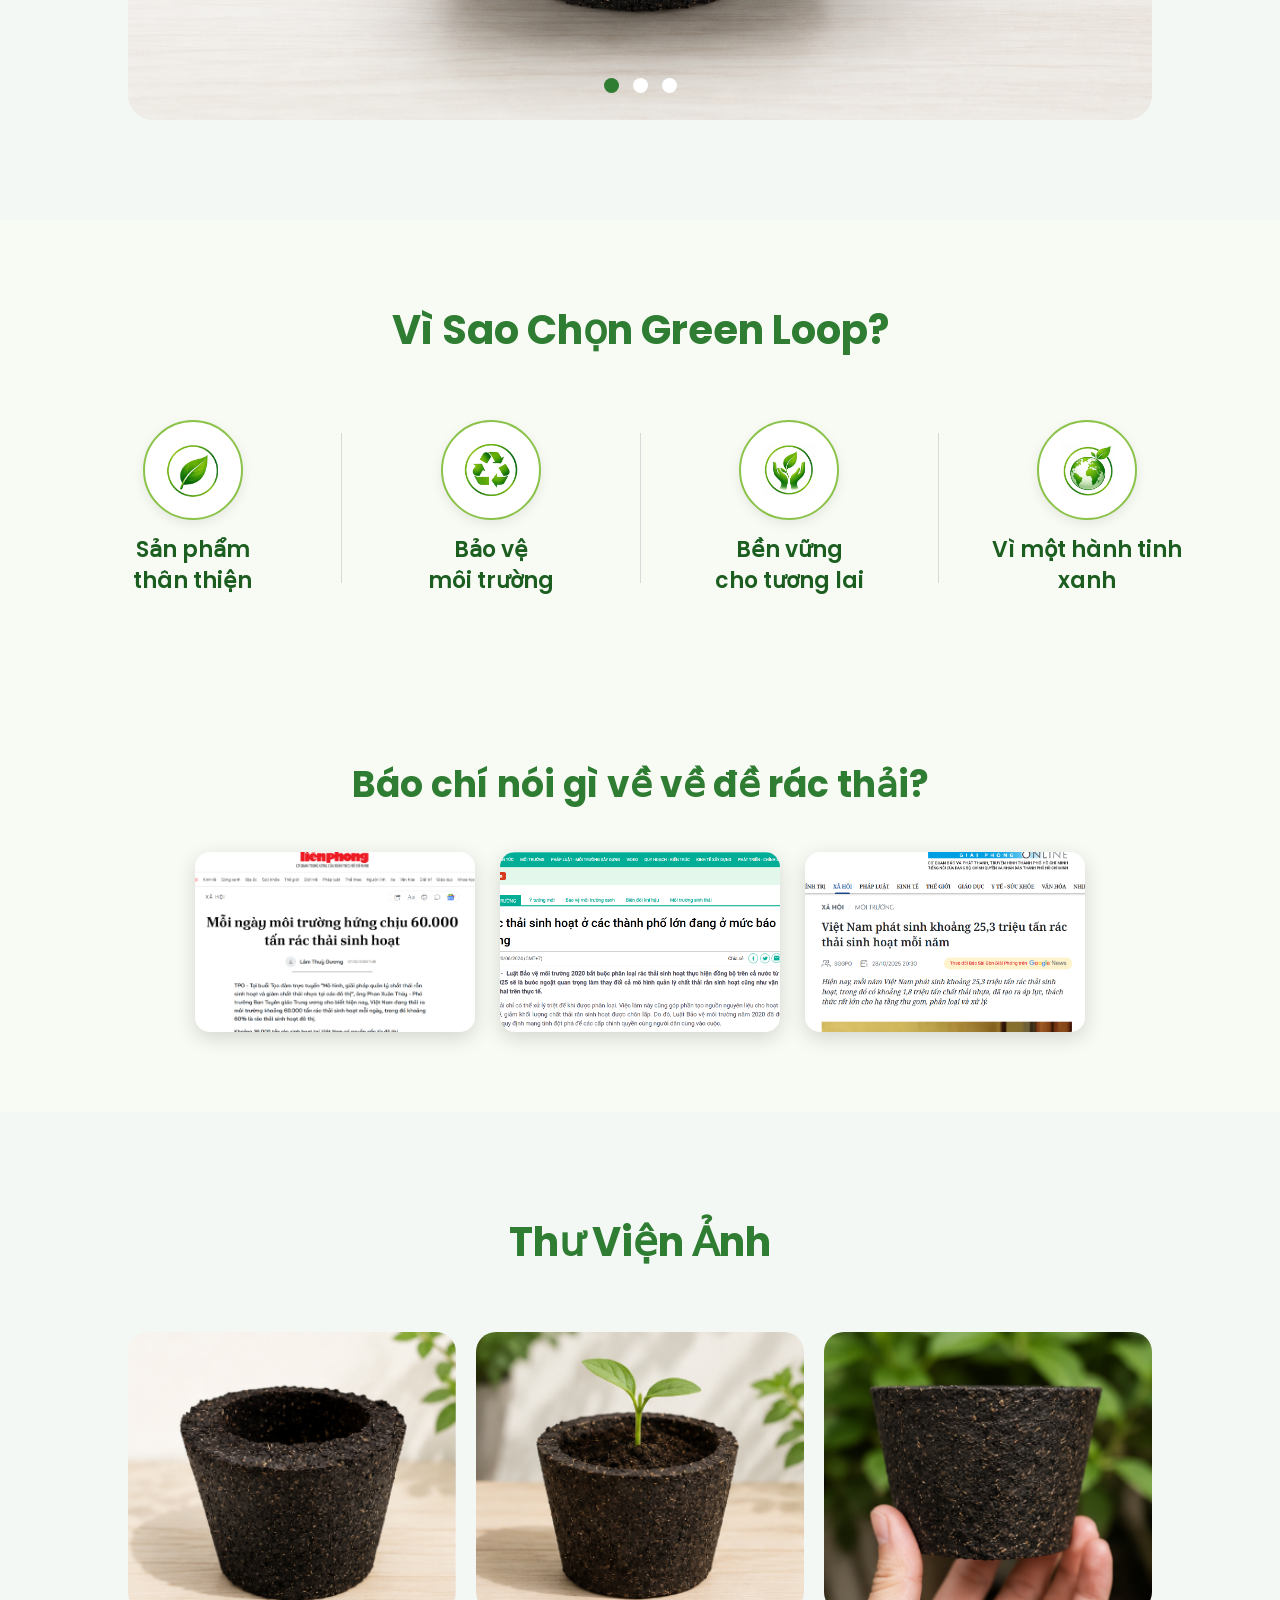
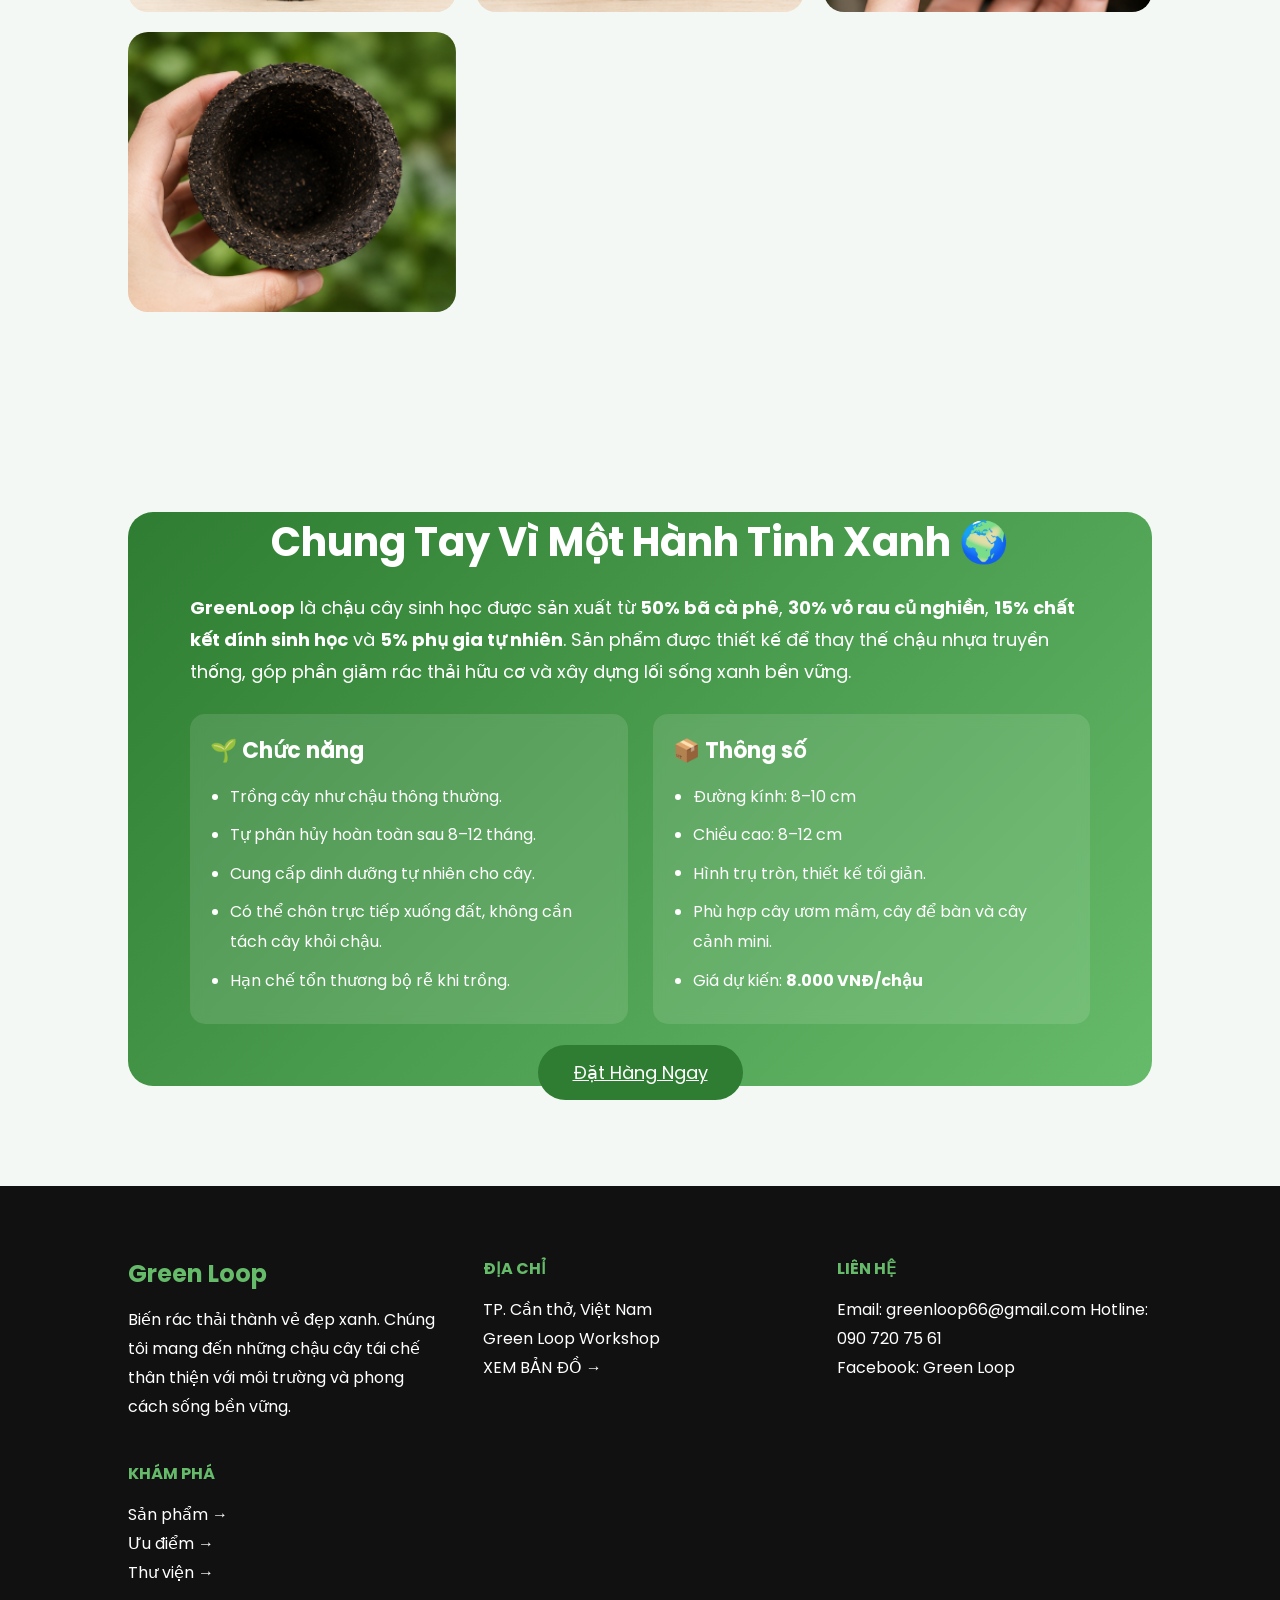
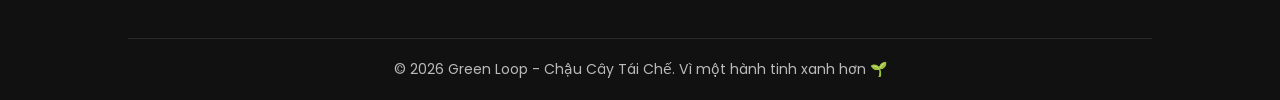
==== commit 891d938a: "alldonetofix" ====
--- a/index.html
+++ b/index.html
@@ -699,7 +699,7 @@
                 <li>Chiều cao: 8–12 cm</li>
                 <li>Hình trụ tròn, thiết kế tối giản.</li>
                 <li>Phù hợp cây ươm mầm, cây để bàn và cây cảnh mini.</li>
-                <li>Giá dự kiến: <strong>7.000 VNĐ/chậu</strong></li>
+                <li>Giá dự kiến: <strong>8.000 VNĐ/chậu</strong></li>
             </ul>
         </div>
 
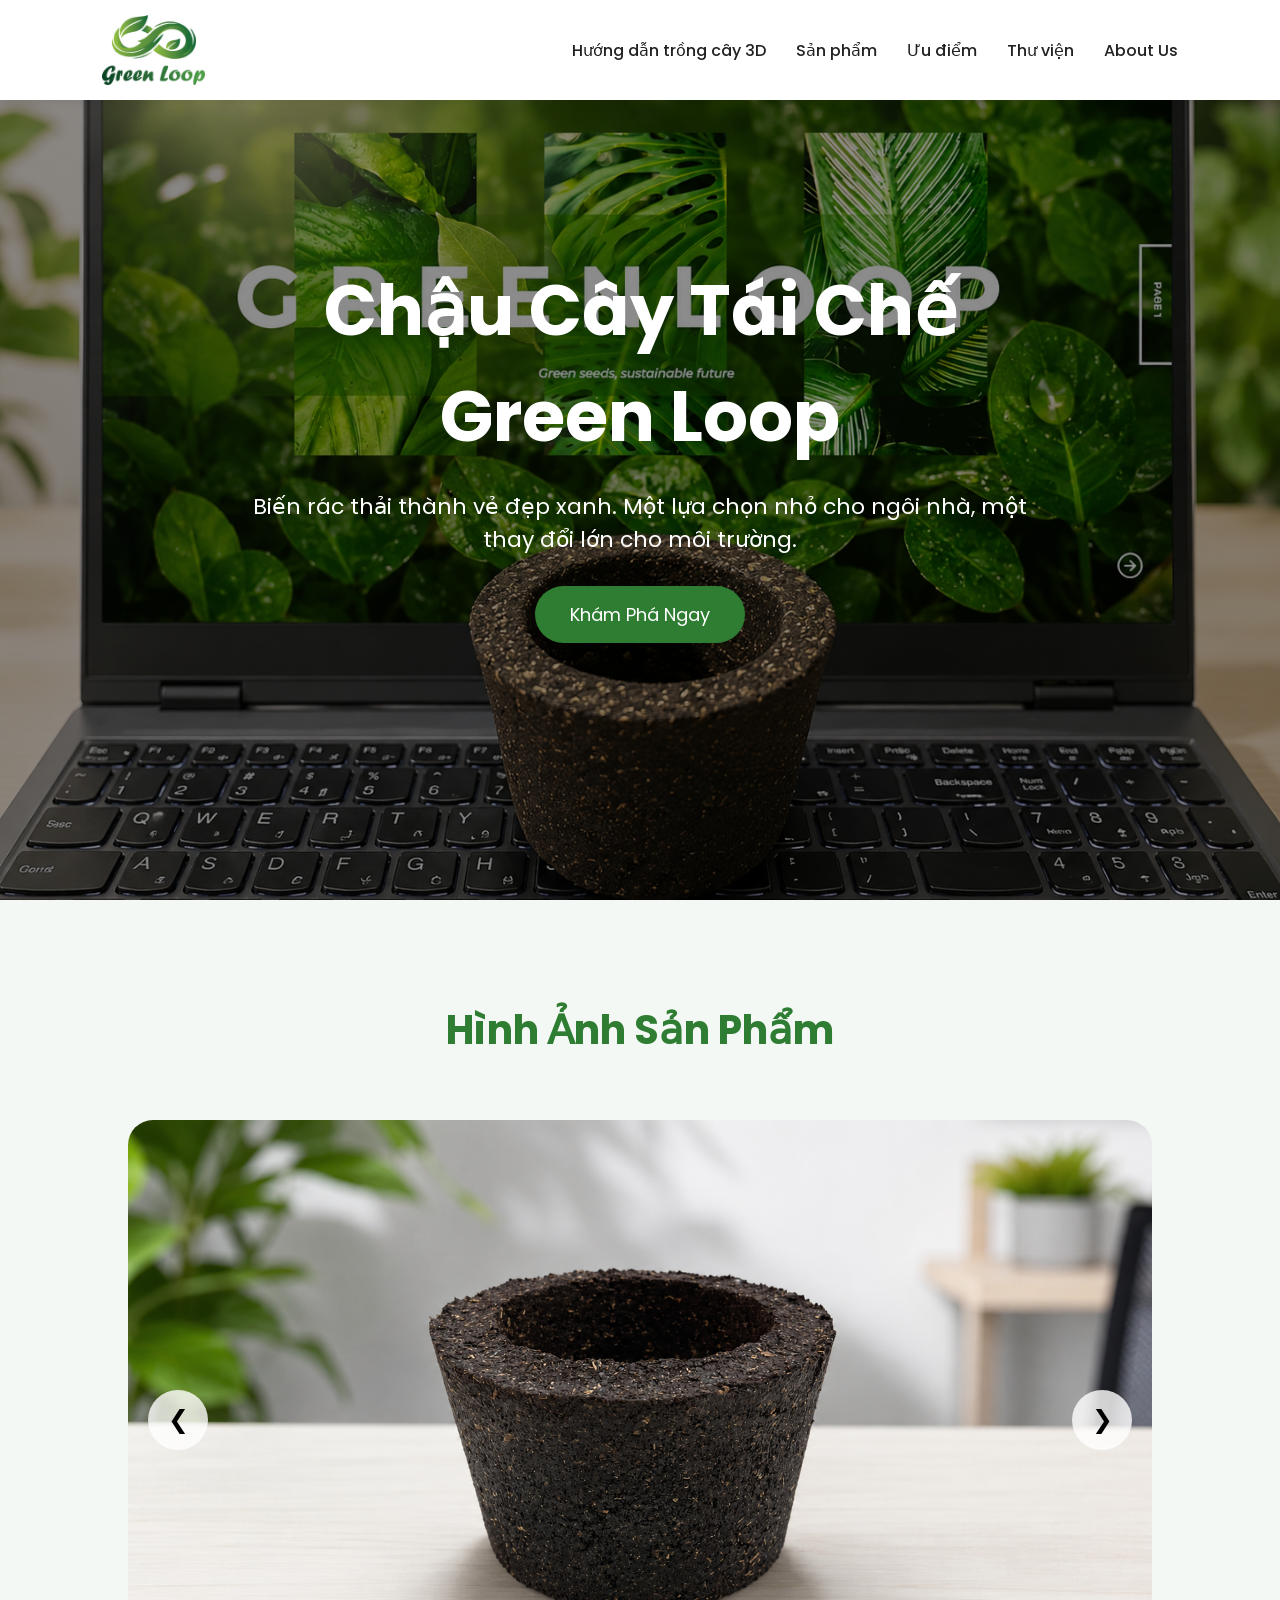
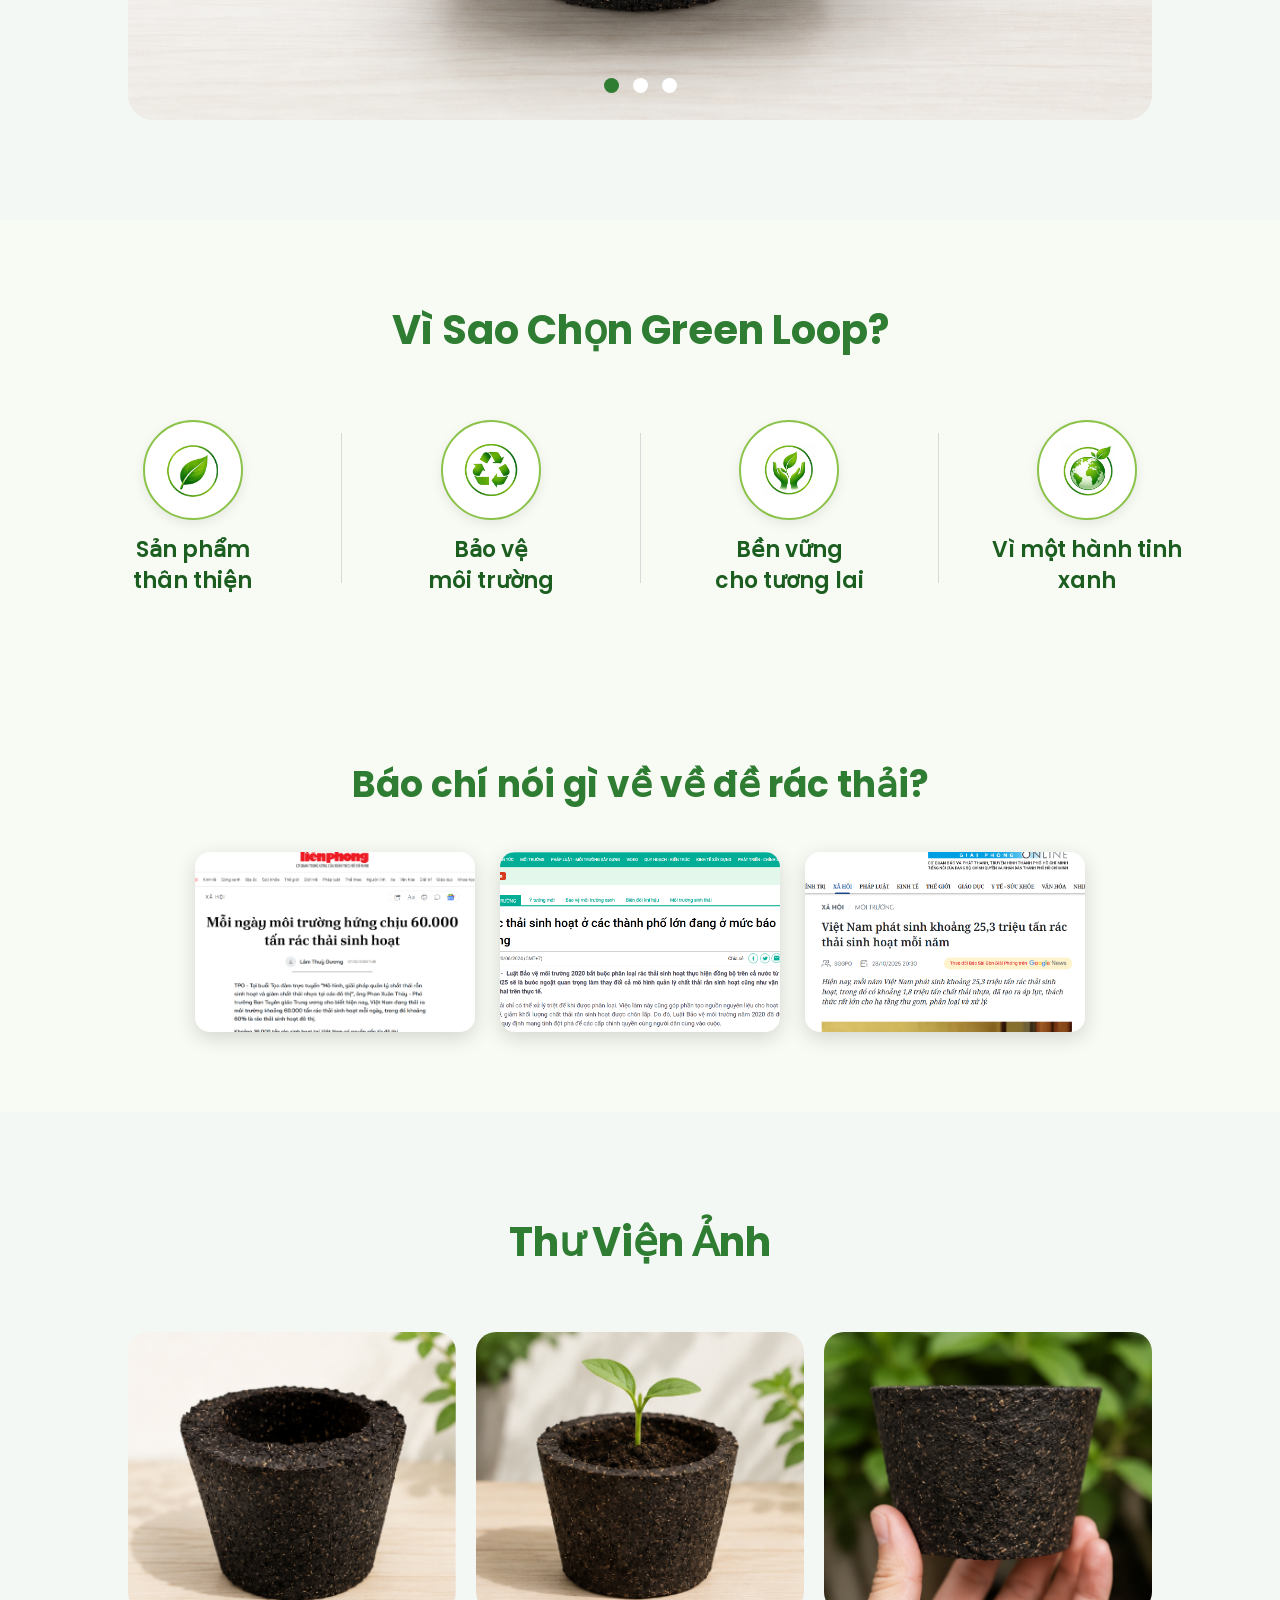
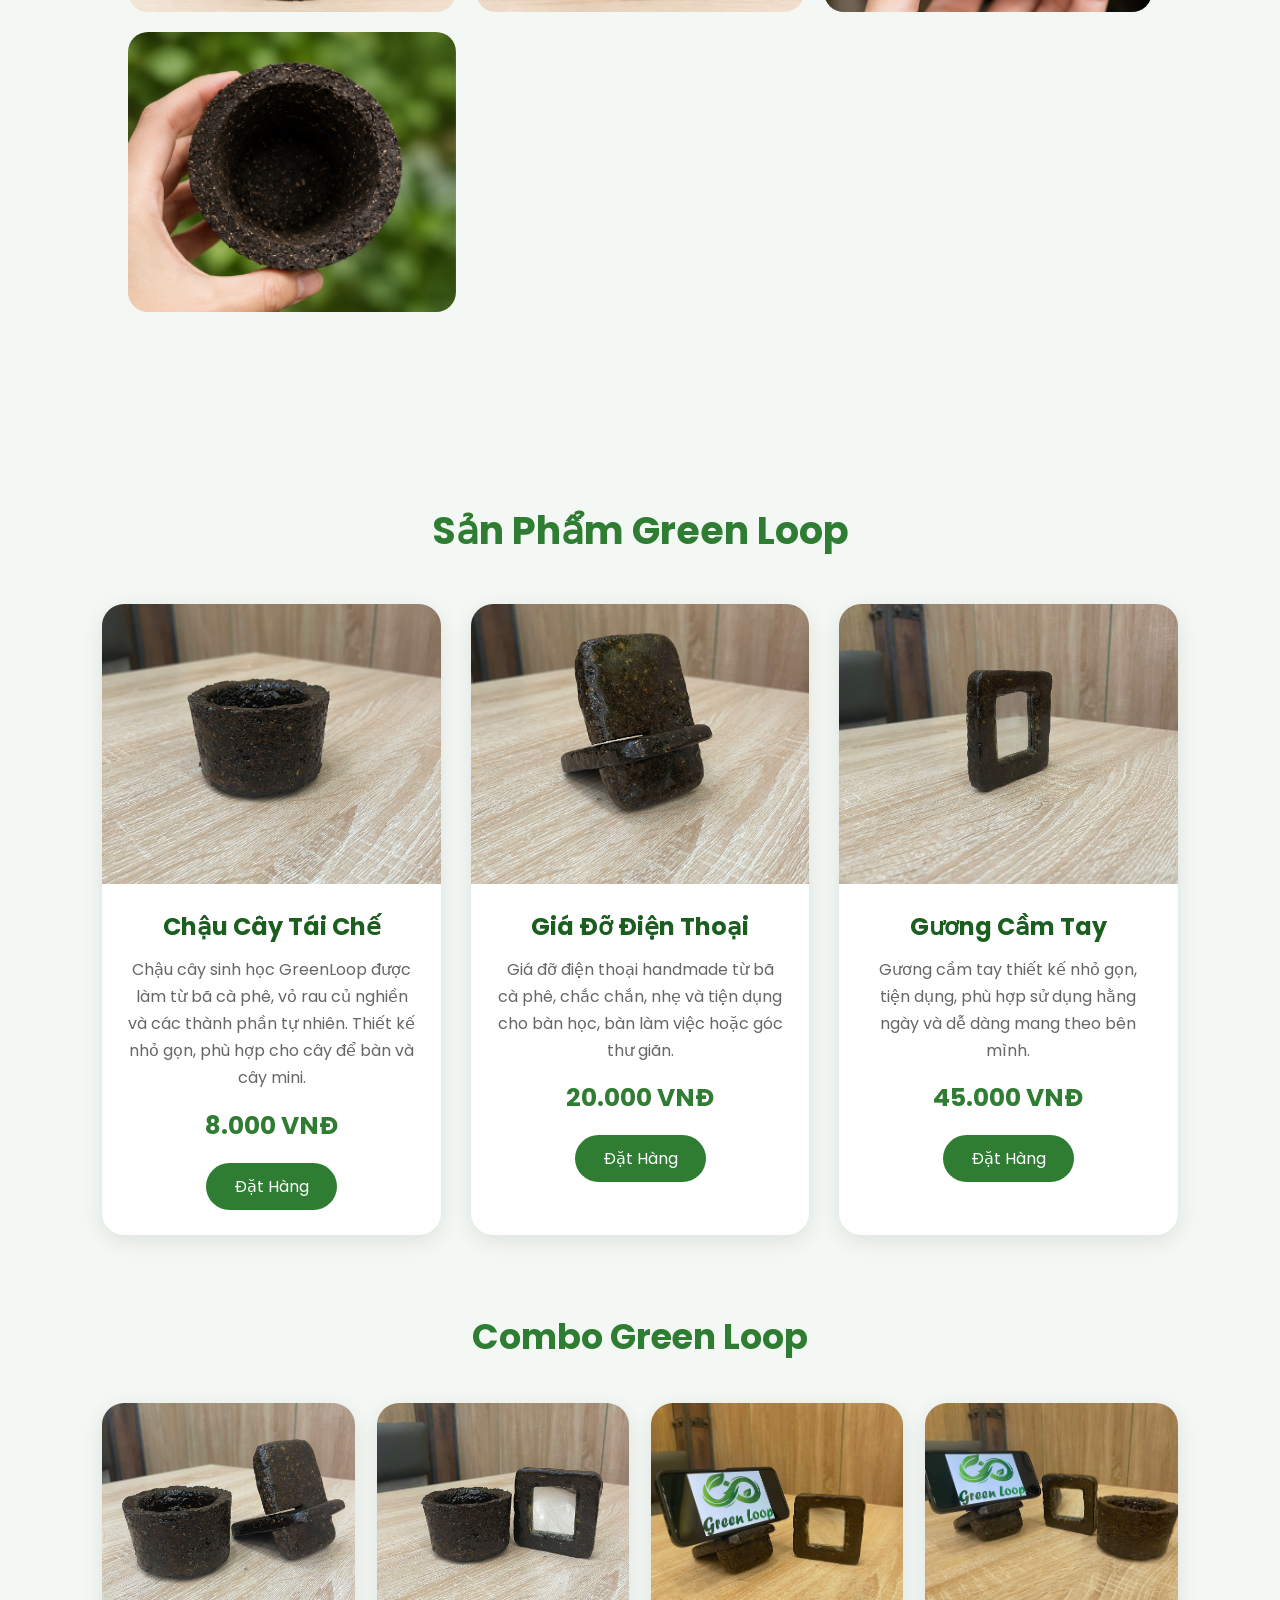
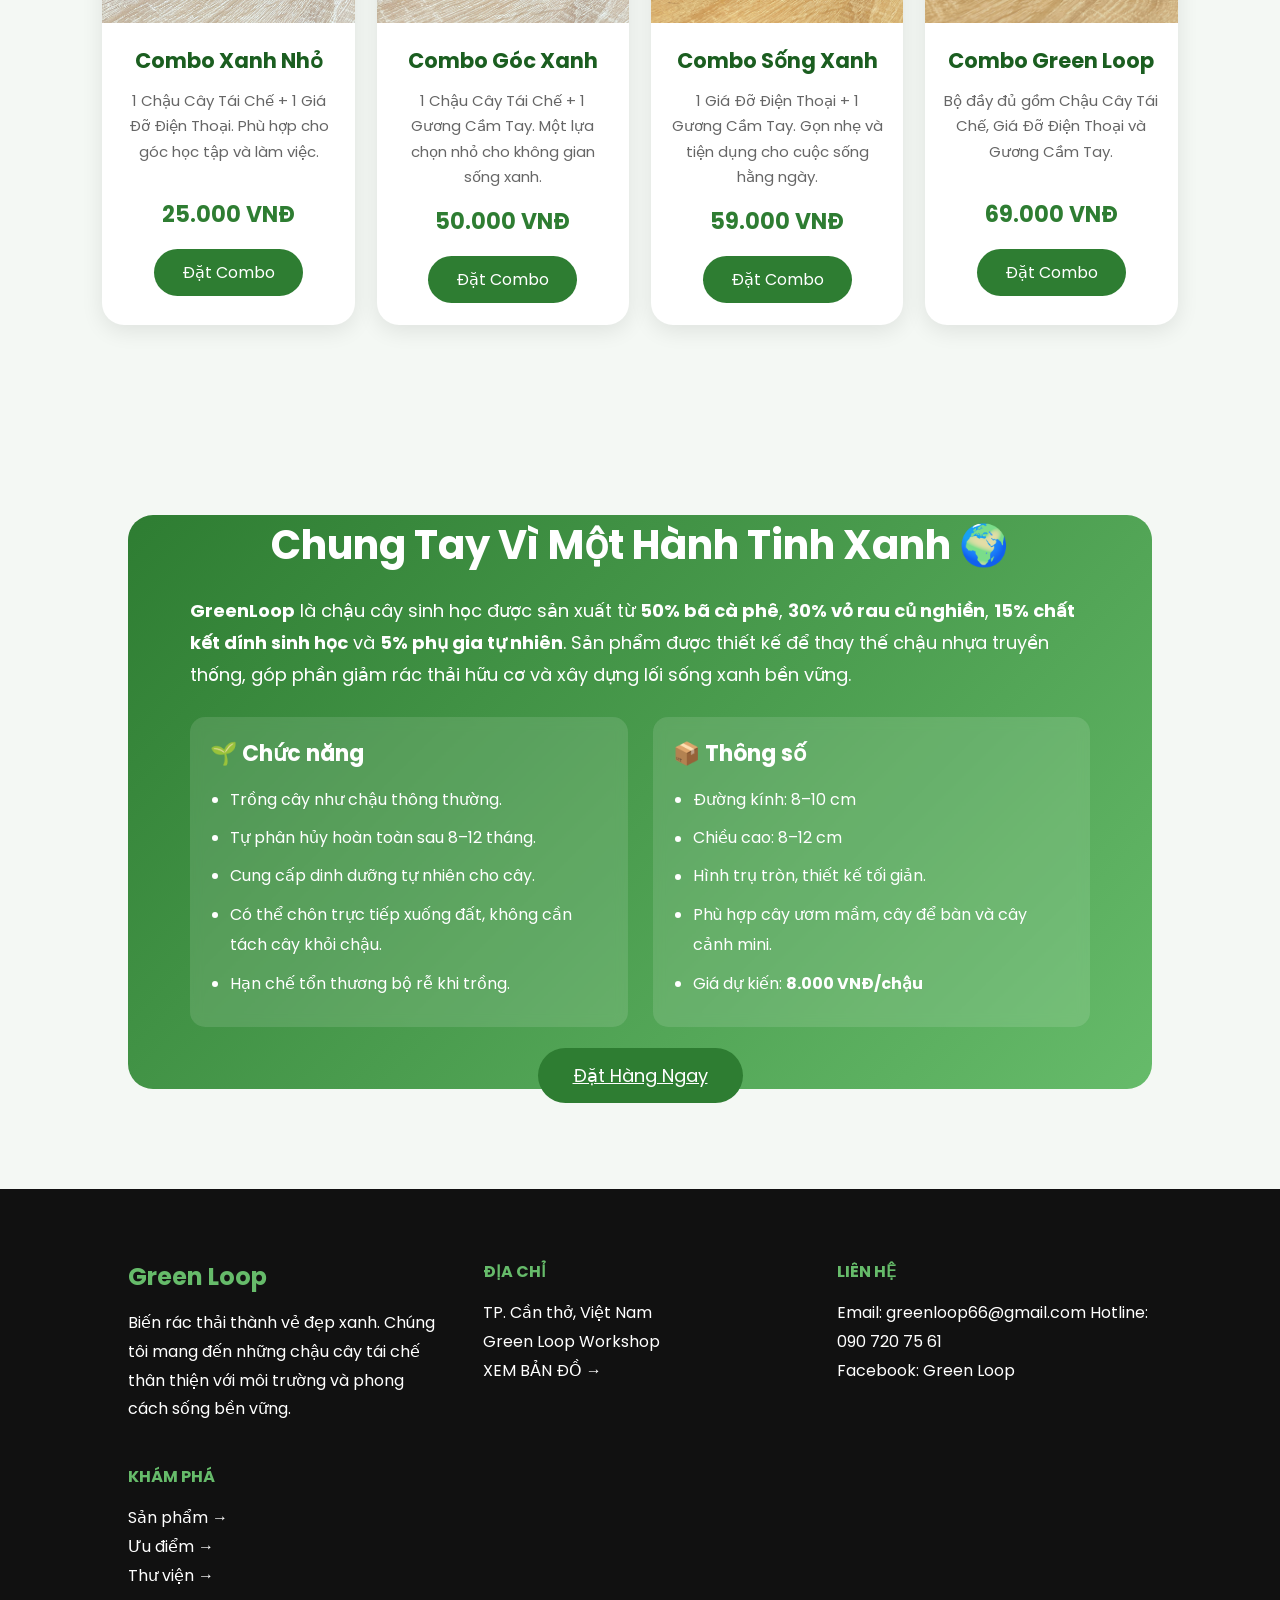
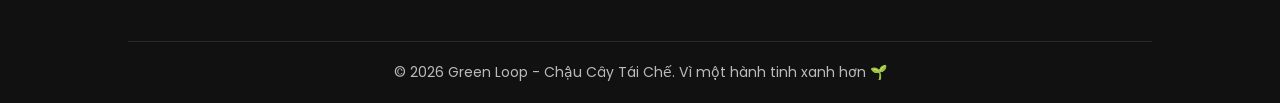
==== commit 8c6275ec: "update web" ====
--- a/index.html
+++ b/index.html
@@ -502,6 +502,143 @@
 .product-item li{
     margin-bottom:8px;
 }
+
+/* PRODUCTS & COMBOS */
+
+.store-section{
+    background:#f4f8f4;
+    padding:90px 8%;
+}
+
+.store-title{
+    text-align:center;
+    color:#2e7d32;
+    font-size:38px;
+    margin-bottom:45px;
+}
+
+.store-grid{
+    display:grid;
+    grid-template-columns:repeat(3,1fr);
+    gap:30px;
+    margin-bottom:75px;
+}
+
+.store-card{
+    background:white;
+    border-radius:22px;
+    overflow:hidden;
+    box-shadow:0 6px 22px rgba(0,0,0,.09);
+    transition:.3s;
+}
+
+.store-card:hover{
+    transform:translateY(-8px);
+    box-shadow:0 12px 30px rgba(0,0,0,.14);
+}
+
+.store-card-image{
+    width:100%;
+    height:280px;
+    object-fit:cover;
+    display:block;
+}
+
+.store-card-body{
+    padding:25px;
+    text-align:center;
+}
+
+.store-card-body h3{
+    color:#1b5e20;
+    font-size:24px;
+    margin-bottom:12px;
+}
+
+.store-card-body p{
+    color:#666;
+    line-height:1.7;
+    min-height:82px;
+    margin-bottom:15px;
+}
+
+.store-price{
+    color:#2e7d32;
+    font-size:25px;
+    font-weight:700;
+    margin-bottom:18px;
+}
+
+.store-btn{
+    display:inline-block;
+    background:#2e7d32;
+    color:white;
+    text-decoration:none;
+    padding:11px 28px;
+    border-radius:30px;
+    transition:.3s;
+}
+
+.store-btn:hover{
+    background:#1b5e20;
+    transform:translateY(-3px);
+}
+
+.combo-heading{
+    text-align:center;
+    color:#2e7d32;
+    font-size:35px;
+    margin-bottom:40px;
+}
+
+.combo-grid{
+    display:grid;
+    grid-template-columns:repeat(4,1fr);
+    gap:22px;
+}
+
+.combo-card .store-card-image{
+    height:220px;
+}
+
+.combo-card .store-card-body{
+    padding:22px 18px;
+}
+
+.combo-card .store-card-body h3{
+    font-size:21px;
+}
+
+.combo-card .store-card-body p{
+    min-height:95px;
+    font-size:15px;
+}
+
+.combo-card .store-price{
+    font-size:22px;
+}
+
+@media(max-width:1000px){
+    .store-grid{
+        grid-template-columns:repeat(2,1fr);
+    }
+
+    .combo-grid{
+        grid-template-columns:repeat(2,1fr);
+    }
+}
+
+@media(max-width:600px){
+    .store-section{
+        padding:70px 5%;
+    }
+
+    .store-grid,
+    .combo-grid{
+        grid-template-columns:1fr;
+    }
+}
+
 </style>
 </head>
 <body>
@@ -660,6 +797,131 @@
 
 </section>
 
+
+<section class="store-section">
+
+    <h2 class="store-title">Sản Phẩm Green Loop</h2>
+
+    <div class="store-grid">
+
+        <div class="store-card">
+            <img class="store-card-image" src="images/chauMVP.jpg" alt="Chậu cây tái chế">
+            <div class="store-card-body">
+                <h3>Chậu Cây Tái Chế</h3>
+                <p>
+                    Chậu cây sinh học GreenLoop được làm từ bã cà phê,
+                    vỏ rau củ nghiền và các thành phần tự nhiên.
+                    Thiết kế nhỏ gọn, phù hợp cho cây để bàn và cây mini.
+                </p>
+                <div class="store-price">8.000 VNĐ</div>
+                <a href="https://www.facebook.com/profile.php?id=61590244239722" class="store-btn">
+                    Đặt Hàng
+                </a>
+            </div>
+        </div>
+
+        <div class="store-card">
+            <img class="store-card-image" src="images/giadodienthoaiMVP.jpg" alt="Giá đỡ điện thoại">
+            <div class="store-card-body">
+                <h3>Giá Đỡ Điện Thoại</h3>
+                <p>
+                    Giá đỡ điện thoại handmade từ bã cà phê,
+                    chắc chắn, nhẹ và tiện dụng cho bàn học,
+                    bàn làm việc hoặc góc thư giãn.
+                </p>
+                <div class="store-price">20.000 VNĐ</div>
+                <a href="https://www.facebook.com/profile.php?id=61590244239722" class="store-btn">
+                    Đặt Hàng
+                </a>
+            </div>
+        </div>
+
+        <div class="store-card">
+            <img class="store-card-image" src="images/guongMVP.jpg" alt="Gương cầm tay">
+            <div class="store-card-body">
+                <h3>Gương Cầm Tay</h3>
+                <p>
+                    Gương cầm tay thiết kế nhỏ gọn, tiện dụng,
+                    phù hợp sử dụng hằng ngày và dễ dàng mang theo
+                    bên mình.
+                </p>
+                <div class="store-price">45.000 VNĐ</div>
+                <a href="https://www.facebook.com/profile.php?id=61590244239722" class="store-btn">
+                    Đặt Hàng
+                </a>
+            </div>
+        </div>
+
+    </div>
+
+    <h2 class="combo-heading">Combo Green Loop</h2>
+
+    <div class="combo-grid">
+
+        <div class="store-card combo-card">
+            <img class="store-card-image" src="images/COMBO1.jpg" alt="Combo 1">
+            <div class="store-card-body">
+                <h3>Combo Xanh Nhỏ</h3>
+                <p>
+                    1 Chậu Cây Tái Chế + 1 Giá Đỡ Điện Thoại.
+                    Phù hợp cho góc học tập và làm việc.
+                </p>
+                <div class="store-price">25.000 VNĐ</div>
+                <a href="https://www.facebook.com/profile.php?id=61590244239722" class="store-btn">
+                    Đặt Combo
+                </a>
+            </div>
+        </div>
+
+        <div class="store-card combo-card">
+            <img class="store-card-image" src="images/COMBO2.jpg" alt="Combo 2">
+            <div class="store-card-body">
+                <h3>Combo Góc Xanh</h3>
+                <p>
+                    1 Chậu Cây Tái Chế + 1 Gương Cầm Tay.
+                    Một lựa chọn nhỏ cho không gian sống xanh.
+                </p>
+                <div class="store-price">50.000 VNĐ</div>
+                <a href="https://www.facebook.com/profile.php?id=61590244239722" class="store-btn">
+                    Đặt Combo
+                </a>
+            </div>
+        </div>
+
+        <div class="store-card combo-card">
+            <img class="store-card-image" src="images/COMBO3.jpg" alt="Combo 3">
+            <div class="store-card-body">
+                <h3>Combo Sống Xanh</h3>
+                <p>
+                    1 Giá Đỡ Điện Thoại + 1 Gương Cầm Tay.
+                    Gọn nhẹ và tiện dụng cho cuộc sống hằng ngày.
+                </p>
+                <div class="store-price">59.000 VNĐ</div>
+                <a href="https://www.facebook.com/profile.php?id=61590244239722" class="store-btn">
+                    Đặt Combo
+                </a>
+            </div>
+        </div>
+
+        <div class="store-card combo-card">
+            <img class="store-card-image" src="images/COMBO4.jpg" alt="Combo 4">
+            <div class="store-card-body">
+                <h3>Combo Green Loop</h3>
+                <p>
+                    Bộ đầy đủ gồm Chậu Cây Tái Chế,
+                    Giá Đỡ Điện Thoại và Gương Cầm Tay.
+                </p>
+                <div class="store-price">69.000 VNĐ</div>
+                <a href="https://www.facebook.com/profile.php?id=61590244239722" class="store-btn">
+                    Đặt Combo
+                </a>
+            </div>
+        </div>
+
+    </div>
+
+</section>
+
 <section>
 
     <div class="cta">
